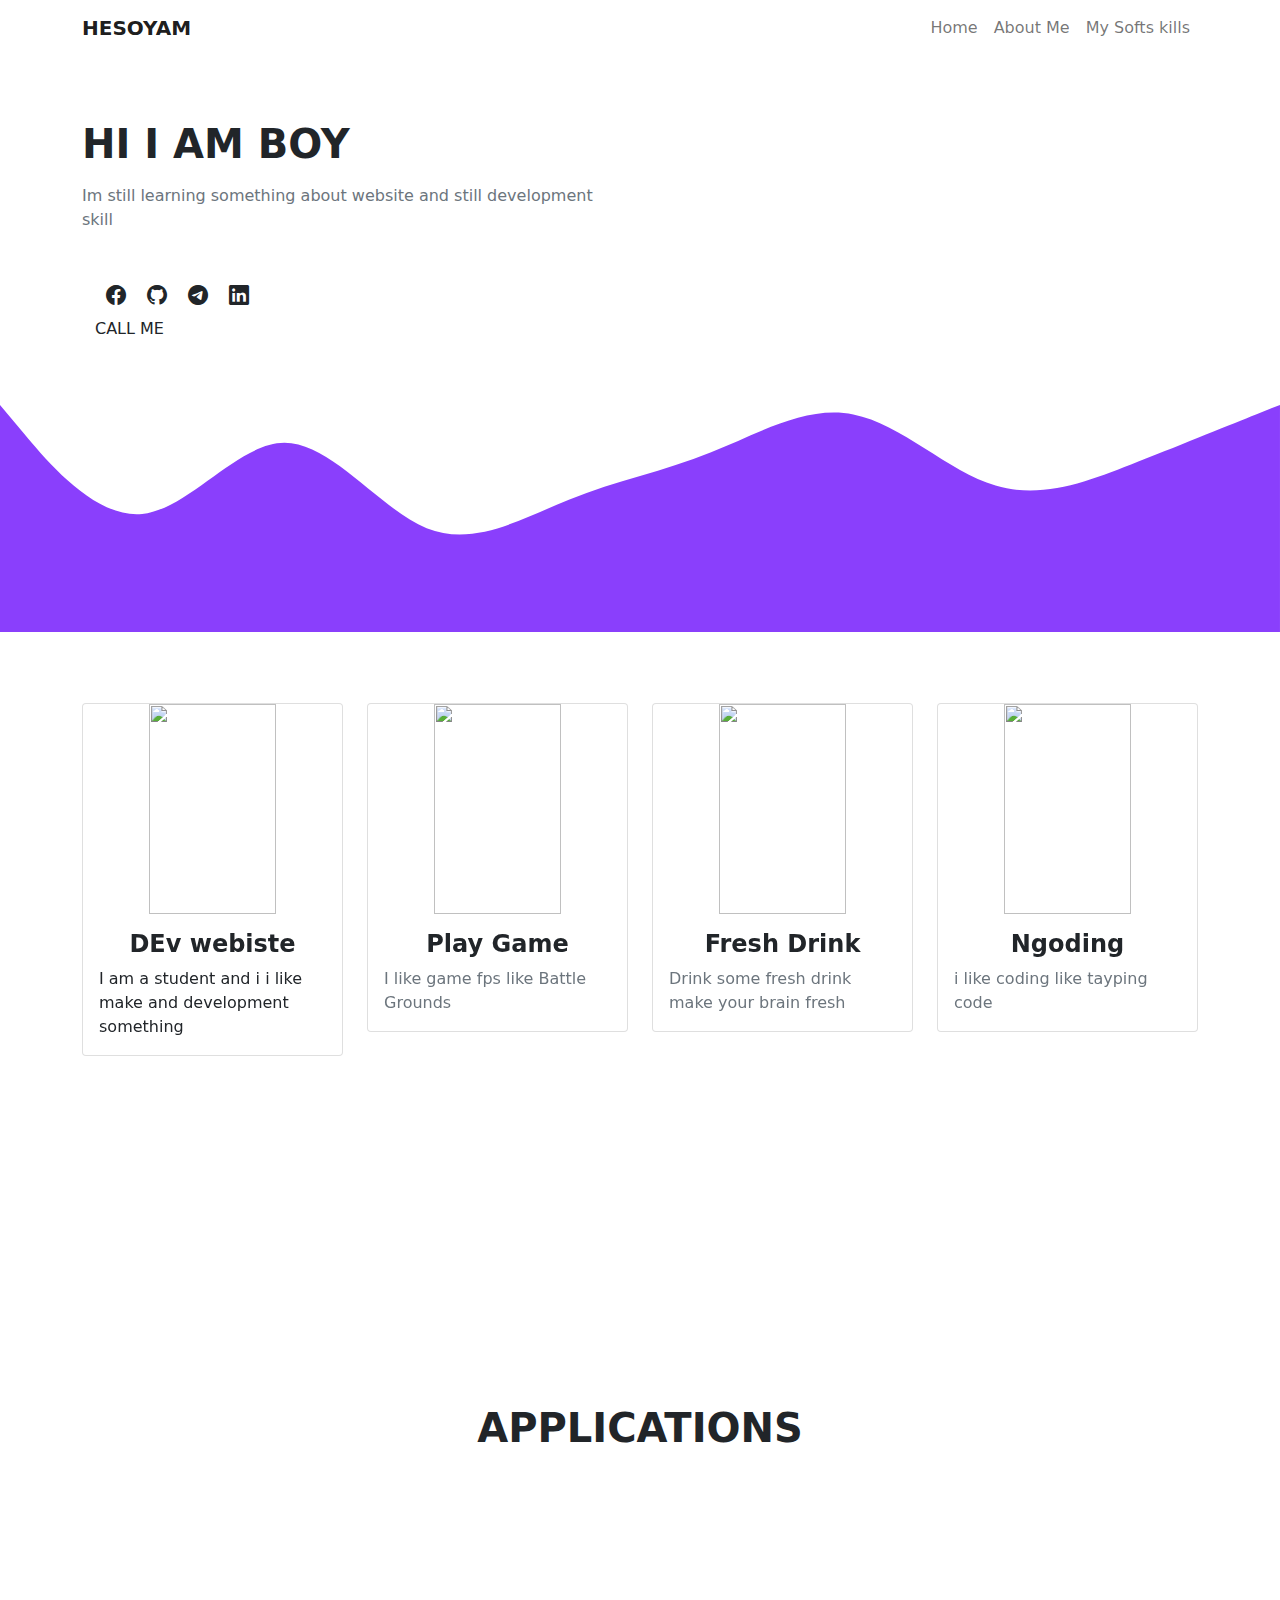
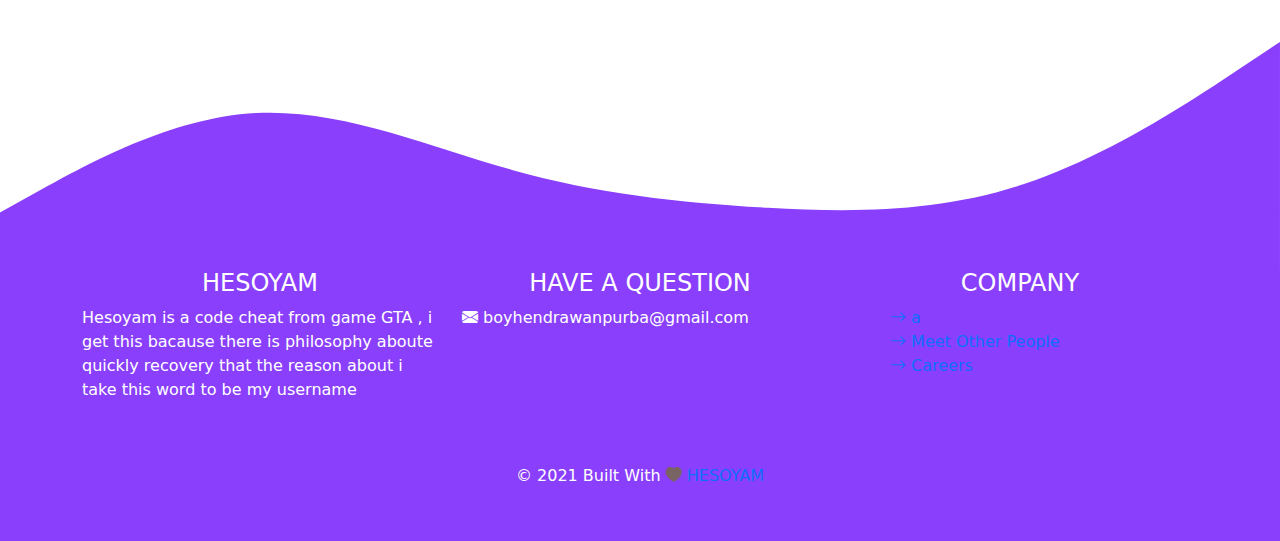
==== index.html @ 8d407f50 "New protofolio" ====
<!DOCTYPE html>
<html lang="en">
  <head>
    <meta charset="UTF-8" />
    <meta name="viewport" content="width=device-width, initial-scale=1.0" />
    <meta http-equiv="X-UA-Compatible" content="ie=edge" />
    <title>Portofolio</title>
    <link rel="stylesheet" href="assets/css/bootstrap.css" />
    <link rel="preconnect" href="https://fonts.gstatic.com" />
    <link rel="preconnect" href="https://fonts.gstatic.com" />
    <link rel="preconnect" href="https://fonts.gstatic.com" />
    <link href="https://fonts.googleapis.com/css2?family=Montserrat:wght@500&display=swap" rel="stylesheet" />
    <link rel="stylesheet" href="https://cdn.jsdelivr.net/npm/bootstrap-icons@1.5.0/font/bootstrap-icons.css" />
    <link rel="stylesheet" href="https://unpkg.com/aos@next/dist/aos.css" />
    <link rel="stylesheet" href="assets/css/mine.css">

    
  </head>
  <body>
    <!-- Navbar  -->
    <nav class="navbar navbar-expand-lg navbar-light" id="navbar">
      <div class="container ">
        <a href="#" class="navbar-brand fw-bold bg-mine">HESOYAM</a>
        <button class="navbar-toggler" type="button" data-bs-toggle="collapse" data-bs-target="#navbarNav" aria-controls="navbarNav" aria-expanded="false" aria-label="Toggle Navbar">
          <span class="navbar-toggler-icon"></span>
        </button>
        <div class="collapse navbar-collapse" id="navbarNav">
          <ul class="navbar-nav ms-auto">
            <li class="nav-item">
              <a href="#top" aria-current="page" class="nav-link">Home</a>
            </li>
            <li class="nav-item">
              <a href="#practice" aria-current="page" class="nav-link">About Me</a>
            </li>
            <li class="nav-item">
              <a href="#softSkill" aria-current="page" class="nav-link">My Softs kills</a>
            </li>
          </ul>
        </div>
      </div>
    </nav>
    <!-- end Navbar -->

    <!-- JumboTron -->
    <section class="jumbotron" id="top">
      <div class="container">
        <div class="row mt-3 flex-sm-row-reverse ">
            <div class="col-md-6 text-center kedua" data-aos="flip-right" data-aos-duration="1200">
                <img style="z-index: 2;" src="assets/image/foto.png" width="60%" alt="" class="mb-5 img-fluid" />
              </div>
          <div class="col-md-6">
            <div class="words">
              <b><h1 class="bg-mine text-uppercase words-h mt-5 mb-3  fw-bold">Hi I am Boy</h1></b>
              <p class="c-white words-p text-secondary">
               Im still learning something about website and still development skill
              </p>
             <div class=" mx-4 mt-5">
                <i class="bi bi-facebook fs-5 bg-mine bi-sosmed"></i>
                <i class="bi bi-github fs-5 bg-mine mx-3 bi-sosmed"></i>
                <i class="bi bi-telegram fs-5 bg-mine me-3  bi-sosmed"></i>
                <i class="bi bi-linkedin fs-5 bg-mine bi-sosmed"></i>
                
             </div>
            </div>
            <button class="btn btn-custom-tes">CALL ME</button>
          </div>  
        </div>
      </div>
    </section>

    <svg xmlns="http://www.w3.org/2000/svg" viewBox="0 0 1440 320">
      <path
        fill="#8a3ffc"
        fill-opacity="1"
        d="M0,64L26.7,96C53.3,128,107,192,160,186.7C213.3,181,267,107,320,106.7C373.3,107,427,181,480,202.7C533.3,224,587,192,640,170.7C693.3,149,747,139,800,117.3C853.3,96,907,64,960,74.7C1013.3,85,1067,139,1120,154.7C1173.3,171,1227,149,1280,128C1333.3,107,1387,85,1413,74.7L1440,64L1440,320L1413.3,320C1386.7,320,1333,320,1280,320C1226.7,320,1173,320,1120,320C1066.7,320,1013,320,960,320C906.7,320,853,320,800,320C746.7,320,693,320,640,320C586.7,320,533,320,480,320C426.7,320,373,320,320,320C266.7,320,213,320,160,320C106.7,320,53,320,27,320L0,320Z"
      ></path>
    </svg>
    <!-- End jumboTron -->
    <!-- practice -->
    <section id="practice">
      <div class="container mb-5">
        <div class="row">
          <div class="col-md-12">
            <h2 class="text-center my-2 text-uppercase fw-bold" style="color: white;">Flow My life</h2>
          </div>
          <div class="col-lg-3 col-sm-6 col-md-6">
              <div class="card my-3  rounded-all">
                <div class="card-img-top text-center"><img src="assets/image/build.svg" width="70%" height="210px" alt="" /></div>
                <div class="card-body">
                  <h4 class="card-title text-center fw-bold">DEv webiste</h4>
                  <p class="card-text">
                    I am a student and i i like make and development something
                  </p>
                </div>
              </div>
            </div>
          <div class="col-lg-3 col-sm-6 col-md-6">
            <div class="card my-3  rounded-all">
              <div class="card-img-top text-center"><img src="assets/image/Games.svg" width="70%" height="210px" alt="" /></div>
              <div class="card-body">
                <h4 class="card-title text-center fw-bold">Play Game</h4>
                <p class="card-text text-secondary">
                 I like game fps like Battle Grounds 
                </p>
              </div>
            </div>
          </div>
          <div class="col-lg-3 col-sm-6 col-md-6 ">
            <div class="card my-3 rounded-all">
                <div class="card-img-top text-center"><img src="assets/image/drink.svg" width="70%" height="210px" alt="" /></div>
              <div class="card-body">
                <h4 class="card-title text-center fw-bold">Fresh Drink</h4>
                <p class="card-text  text-secondary">
                 Drink some fresh drink make your brain fresh 
                </p>
              </div>
            </div>
          </div>
          <div class="col-lg-3 col-sm-6 col-md-6">
            <div class="card my-3 rounded-all">
              <div class="card-img-top text-center"><img src="assets/image/coding1.svg" width="70%" height="210px" alt="" /></div>
              <div class="card-body">
                <h4 class="card-title text-center fw-bold">Ngoding</h4>
                <p class="card-text text-secondary">
                 i like coding  like tayping code
                </p>
              </div>
            </div>
          </div>
        </div>
      </div>
      <svg xmlns="http://www.w3.org/2000/svg" viewBox="0 0 1440 320">
        <path
          fill="#ffffff"
          fill-opacity="1"
          d="M0,32L60,32C120,32,240,32,360,53.3C480,75,600,117,720,154.7C840,192,960,224,1080,213.3C1200,203,1320,149,1380,122.7L1440,96L1440,320L1380,320C1320,320,1200,320,1080,320C960,320,840,320,720,320C600,320,480,320,360,320C240,320,120,320,60,320L0,320Z"
        ></path>
      </svg>
    </section>

    <!-- end practice -->
    <!-- My SOFT SKILL -->
    <section id="softSkill">
      <div class="container">
        <div class="row">
            <div class="col-md-12 mb-5">
                <h1 class="text-center bg-mine fw-bold text-uppercase"><span>Applications</span></h1>
              </div>
        </div>
        <div class="row flex-sm-row-reverse mb-5" data-aos="fade-right" data-aos-d>
          <div class="col-md-7 d-flex justify-content-center">
            <div class="img-project1"></div>
          </div>
          <div class="col-md-5">
            <span class="subHeading">Application</span>
            <h2 class="mt-2 fw-normal">Attandance</h2>
            <p class="text-secondary text-justify">
              This Web app make laravel version 8 in which a framwork php,jquery and for desain i am using bootstrap   
            </p>
            <div class="d-flex row">
              <div class="d-flex col-md-12  text-align-items-center me-md-auto mb-4">
                  <div class="img"></div>
                <div class="position ps-3  text-l">
                  <h4 class="mb-0">Boy Hendrawan Purba</h4>
                  <span class="text-secondary">Git Hub  : Boy Hendrawan</span>
                </div>
              </div>
              <div class="col-md-12  mb-5"><a href="" class="custom-btn">View GitHub</a></div>
            </div>
          </div>
        </div>
        <div class="row flex-sm-row my-5" style="margin-top:7rem !important" data-aos="fade-left" data-aos-d>
          <div class="col-md-7 d-flex justify-content-center">
           <div class="img-project2"></div>
          </div>
          <div class="col-md-5">
            <span class="subHeading">Application</span>
            <h2 class="mt-2 fw-normal">Auction</h2>
            <p class="text-secondary text-justify">
              This Web App make from pure php and jquery to build backend
            </p>
            <div class="d-flex row">
              <div class="d-flex col-md-12  text-align-items-center me-md-auto mb-4">
                  <div class="img"></div>
                <div class="position ps-3  text-l">
                  <h4 class="mb-0">Boy Hendrawan Purba</h4>
                  <span class="text-secondary">Git Hub  : Boy Hendrawan</span>
                </div>
              </div>
              <div class="col-md-12 mb-5"><a href="" class="custom-btn">View GitHub</a></div>
            </div>
          </div>
        </div>
        <div class="row flex-sm-row-reverse my-5 " style="margin-top:7rem !important" data-aos="fade-right" data-aos-d>
            <div class="col-md-7 d-flex justify-content-center">
             <div class="img-project3"></div>
            </div>
            <div class="col-md-5">
              <span class="subHeading">Application</span>
              <h2 class="mt-2 fw-normal">Bank Online</h2>
              <p class="text-secondary text-justify">The application is a project from my heigh school they demand my team to make an application like a other applcation bank but basic from website .
                My Team make use language programs : <b>Php,Css(Bootstrap 4),Javascript,Ajax</b>  this application still pure php language. we are not use framewrok php because we are not understand use the framework.
                this web application have some fiture like : <b>Storage Money,Pull Money,Print Letter about required bank, etc.</b> 
              </p>
              <div class="d-flex row">
                <div class="d-flex col-md-12  text-align-items-center me-md-auto mb-4">
                    <div class="img"></div>
                  <div class="position ps-3  text-l">
                    <h4 class="mb-0">Boy Hendrawan Purba</h4>
                    <span class="text-secondary">Git Hub  : Boy Hendrawan</span>
                  </div>
                </div>
                <div class="col-md-12  mb-5"><a href="" class="custom-btn">View GitHub</a></div>
              </div>
            </div>
          </div>
          <div class="row flex-sm-row" data-aos="fade-left" data-aos-d>
            <div class="col-md-7 d-flex justify-content-center">
              <div class="img-project4"></div>
            </div>
            <div class="col-md-5">
              <span class="subHeading">Application</span>
              <h2 class="mt-2 fw-normal">Quiz</h2>
              <p class="text-secondary text-justify">
                This web app Quiz for student this build form pure php 
              </p>
              <div class="d-flex row">
                <div class="d-flex col-md-12  text-align-items-center me-md-auto mb-4">
                    <div class="img"></div>
                  <div class="position ps-3  text-l">
                    <h4 class="mb-0">Boy Hendrawan Purba</h4>
                    <span class="text-secondary">Git Hub  : Boy Hendrawan</span>
                  </div>
                </div>
                <div class="col-md-12  mb-5"><a href="" class="custom-btn">View GitHub</a></div>
              </div>
            </div>
          </div>
    </section>
    <svg style="border: none; z-index:-99;position:relative;" class="mt-5" xmlns="http://www.w3.org/2000/svg" viewBox="0 0 1440 320"><path fill="#8a3ffc" fill-opacity="1" d="M0,256L48,229.3C96,203,192,149,288,144C384,139,480,181,576,208C672,235,768,245,864,250.7C960,256,1056,256,1152,224C1248,192,1344,128,1392,96L1440,64L1440,320L1392,320C1344,320,1248,320,1152,320C1056,320,960,320,864,320C768,320,672,320,576,320C480,320,384,320,288,320C192,320,96,320,48,320L0,320Z"></path></svg>
    <footer style="background-color: #8a3ffc;color: white; z-index: 99; position: relative;border: none;">
        <div class="container">
          <div class="row justify-content-center ">
            <div class="col-md-4">
              <h4 class="fw-700 text-uppercase text-center ">Hesoyam</h4>
              <p class="text-justify">  Hesoyam is a code cheat from game GTA , i get this bacause there is philosophy aboute quickly recovery that the reason about i take this word to be my username  
              </p>
            </div>
            <div class="col-md-4">
              <h4 class="text-uppercase text-center mb-2">Have A Question</h4>
               <p><i class="bi bi-envelope-fill "></i> boyhendrawanpurba@gmail.com </p>
            </div>
            <div class="col-md-4 ">
              <h4 class="text-center text-uppercase">Company</h4>
              <ul class="list-unstyled ms-5">
                <li><a class="text-decoration-none" href="">
                    <i class="bi bi-arrow-right"></i>
                  a</a></li>
                <li><a class="text-decoration-none" href="">
                    <i class="bi bi-arrow-right"></i>
                    Meet Other People</a></li>
                <li><a class="text-decoration-none" href="">
                    <i class="bi bi-arrow-right"></i>
                    Careers</a></li>
              </ul>
            </div>
             

              <div class="col-md-12 my-5 d-flex justify-content-center">
                <h6><span>&copy </span>2021 Built With <i class="bi bi-heart-fill " style="color: rgb(121, 99, 99);"></i> <a href="" class="text-decoration-none">HESOYAM</a></h6>
              </div>
          </div>
        </div>
    </footer>
    <!-- End Soft Skill -->
    <script src="https://unpkg.com/aos@next/dist/aos.js" ></script>
    <script src="assets/js/bootstrap.bundle.js"></script>
    <script src="assets/js/bootstrap.js"></script>
    <script>
     
      document.addEventListener("DOMContentLoaded",function(){
        window.addEventListener('scroll',function(){
          const navbar=document.getElementById('navbar');

          if(window.scrollY >60)
          {
            navbar.classList.add('fixed-top');
            navbar.classList.add('bg-white');
            navbar.classList.add('shadow');
            navbar.classList.add('animate');
          }
          else{
            navbar.classList.remove('fixed-top');
            navbar.classList.remove('animate');
            navbar.classList.remove("shadow");
            navbar.classList.add('bg-white');

          }
        }); 
      });

      const cards=document.querySelectorAll('.card');
      cards.forEach(function(card,i){
        card.dataset.aos="fade-right";
        card.dataset.aosDuration=400;
        card.dataset.aosDelay=i*500;
      });
      const sosmed= document.querySelectorAll('.bi-sosmed');
      sosmed.forEach(function(e,i){

        e.dataset.aos="fade-right";
        e.dataset.aosDuration=400;
        e.dataset.aosDelay=i*300;
      });
      AOS.init({
        once:true,
      });
    </script>
  </body>
</html>
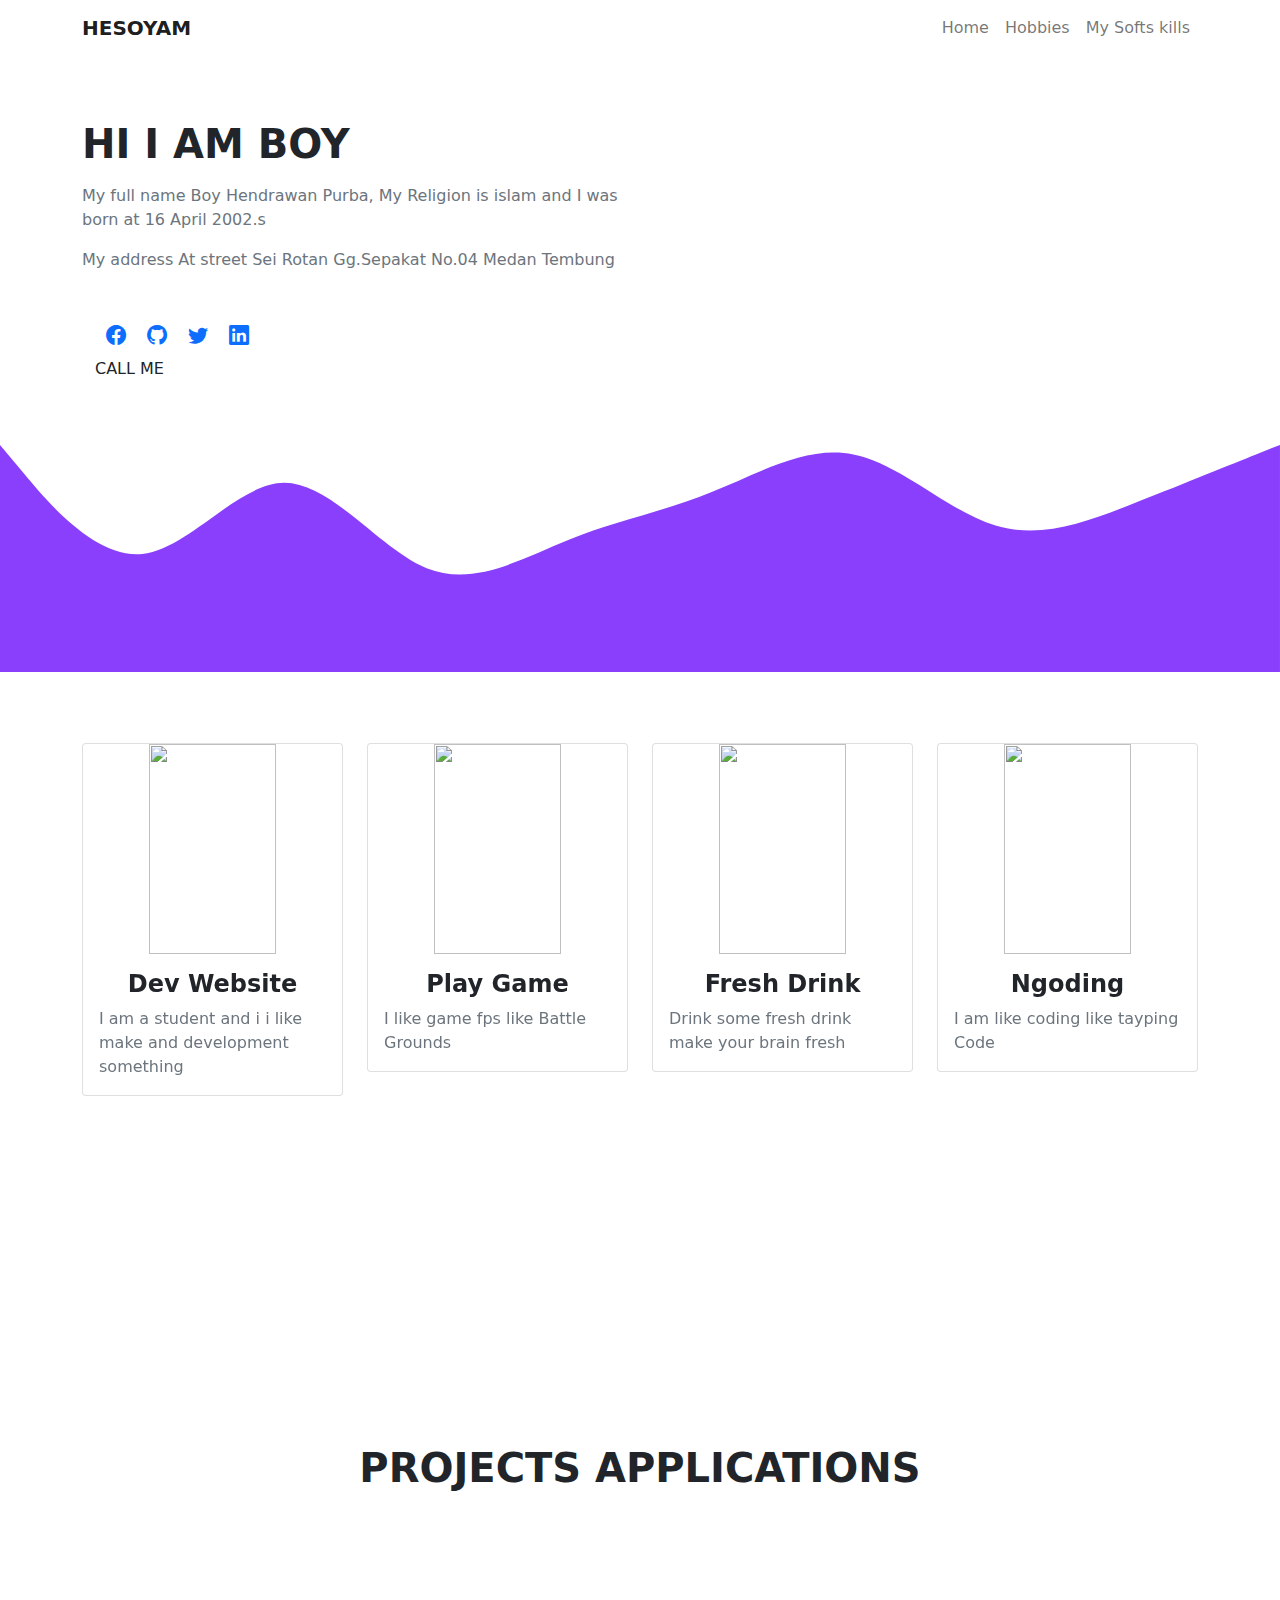
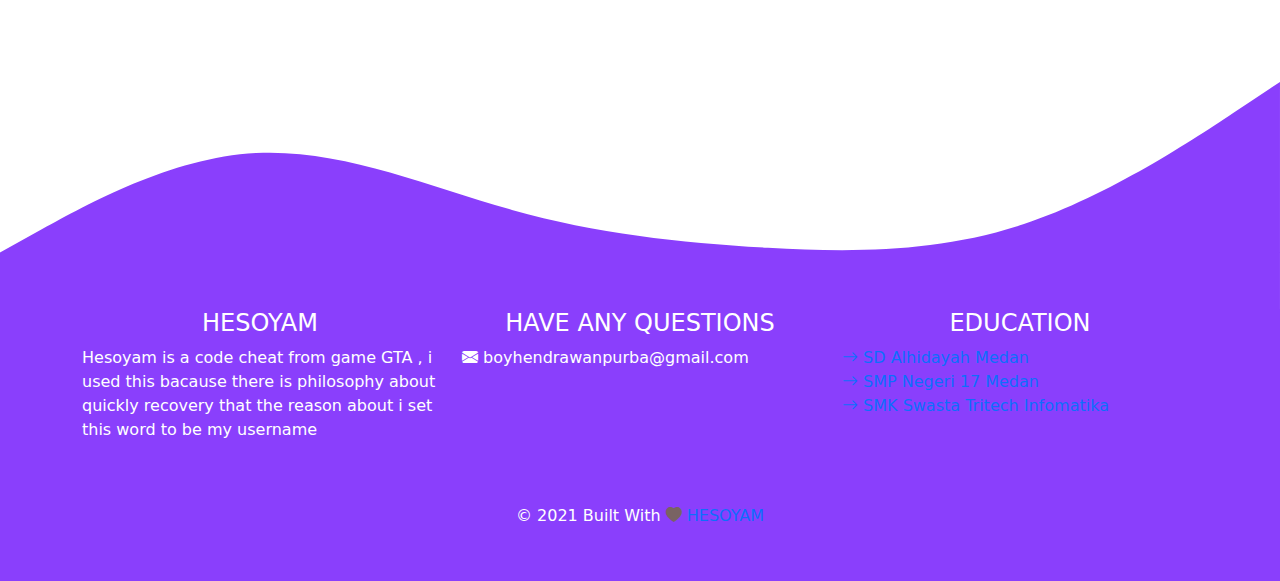
==== commit eaca9437: "testing" ====
--- a/index.html
+++ b/index.html
@@ -1,320 +1,389 @@
 <!DOCTYPE html>
 <html lang="en">
-  <head>
-    <meta charset="UTF-8" />
-    <meta name="viewport" content="width=device-width, initial-scale=1.0" />
-    <meta http-equiv="X-UA-Compatible" content="ie=edge" />
-    <title>Portofolio</title>
-    <link rel="stylesheet" href="assets/css/bootstrap.css" />
-    <link rel="preconnect" href="https://fonts.gstatic.com" />
-    <link rel="preconnect" href="https://fonts.gstatic.com" />
-    <link rel="preconnect" href="https://fonts.gstatic.com" />
-    <link href="https://fonts.googleapis.com/css2?family=Montserrat:wght@500&display=swap" rel="stylesheet" />
-    <link rel="stylesheet" href="https://cdn.jsdelivr.net/npm/bootstrap-icons@1.5.0/font/bootstrap-icons.css" />
-    <link rel="stylesheet" href="https://unpkg.com/aos@next/dist/aos.css" />
-    <link rel="stylesheet" href="assets/css/mine.css">
-
-    
-  </head>
-  <body>
-    <!-- Navbar  -->
-    <nav class="navbar navbar-expand-lg navbar-light" id="navbar">
-      <div class="container ">
-        <a href="#" class="navbar-brand fw-bold bg-mine">HESOYAM</a>
-        <button class="navbar-toggler" type="button" data-bs-toggle="collapse" data-bs-target="#navbarNav" aria-controls="navbarNav" aria-expanded="false" aria-label="Toggle Navbar">
-          <span class="navbar-toggler-icon"></span>
-        </button>
-        <div class="collapse navbar-collapse" id="navbarNav">
-          <ul class="navbar-nav ms-auto">
-            <li class="nav-item">
-              <a href="#top" aria-current="page" class="nav-link">Home</a>
-            </li>
-            <li class="nav-item">
-              <a href="#practice" aria-current="page" class="nav-link">About Me</a>
-            </li>
-            <li class="nav-item">
-              <a href="#softSkill" aria-current="page" class="nav-link">My Softs kills</a>
-            </li>
+
+<head>
+  <meta charset="UTF-8" />
+  <meta name="viewport" content="width=device-width, initial-scale=1.0" />
+  <meta http-equiv="X-UA-Compatible" content="ie=edge" />
+  <title>Portofolio</title>
+  <link rel="stylesheet" href="assets/css/bootstrap.css" />
+  <link rel="preconnect" href="https://fonts.gstatic.com" />
+  <link rel="preconnect" href="https://fonts.gstatic.com" />
+  <link rel="preconnect" href="https://fonts.gstatic.com" />
+  <link href="https://fonts.googleapis.com/css2?family=Montserrat:wght@500&display=swap" rel="stylesheet" />
+  <link rel="stylesheet" href="https://cdn.jsdelivr.net/npm/bootstrap-icons@1.5.0/font/bootstrap-icons.css" />
+  <link rel="stylesheet" href="https://unpkg.com/aos@next/dist/aos.css" />
+  <link rel="stylesheet" href="assets/css/mine.css">
+
+
+</head>
+
+<body>
+  <!-- Navbar  -->
+  <nav class="navbar navbar-expand-lg navbar-light" id="navbar">
+    <div class="container ">
+      <a href="#" class="navbar-brand fw-bold bg-mine">HESOYAM</a>
+      <button class="navbar-toggler" type="button" data-bs-toggle="collapse" data-bs-target="#navbarNav"
+        aria-controls="navbarNav" aria-expanded="false" aria-label="Toggle navigation">
+        <span class="navbar-toggler-icon"></span>
+      </button>
+      <div class="collapse navbar-collapse" id="navbarNav">
+        <ul class="navbar-nav ms-auto">
+          <li class="nav-item">
+            <a href="#top" id="navHome" aria-current="page" class="nav-link">Home</a>
+          </li>
+          <li class="nav-item">
+            <a href="#practice" id="navHobbies" aria-current="page" class="nav-link">Hobbies</a>
+          </li>
+          <li class="nav-item">
+            <a href="#softSkill" id="navproject" aria-current="page" class="nav-link">My Softs kills</a>
+          </li>
+        </ul>
+      </div>
+    </div>
+  </nav>
+  <!-- end Navbar -->
+
+  <!-- JumboTron -->
+  <section class="jumbotron" id="top">
+    <div class="container">
+      <div class="row mt-3 flex-sm-row-reverse ">
+        <div class="col-md-6 text-center kedua" data-aos="flip-right" data-aos-duration="1200">
+          <img style="z-index: 2;" src="assets/image/foto.png" width="60%" alt="" class="mb-5 img-fluid" />
+        </div>
+        <div class="col-md-6">
+          <div class="words">
+            <b>
+              <h1 class="bg-mine text-uppercase words-h mt-5 mb-3  fw-bold">Hi I am Boy </h1>
+            </b>
+            <p class="c-white words-p text-secondary">
+              My full name Boy Hendrawan Purba, My Religion is islam and I was born at 16 April 2002.s
+            </p>
+            <p class="c-white words-p text-secondary">
+              My address At street Sei Rotan Gg.Sepakat No.04 Medan Tembung
+            </p>
+            <div class=" mx-4 mt-5">
+
+              <a href="https://web.facebook.com/boy.hendrawan.1213" target="blank"><i
+                  class="bi bi-facebook fs-5 bg-mine bi-sosmed"></i></a>
+              <a href="https://github.com/boyhendrawan" target="blank"><i
+                  class="bi bi-github fs-5 bg-mine mx-3 bi-sosmed"></i></a>
+              <a href="https://twitter.com/boyhendrawanpu2" target="blank"><i
+                  class="bi bi-twitter fs-5 bg-mine me-3  bi-sosmed"></i></a>
+              <a href="https://www.linkedin.com/in/boy-hendrawan-948705157" target="blank"><i
+                  class="bi bi-linkedin fs-5 bg-mine bi-sosmed"></i></a>
+
+            </div>
+          </div>
+          <a href="https://github.com/boyhendrawan" target="blank" class="btn btn-custom-tes">CALL ME</a>
+        </div>
+      </div>
+    </div>
+  </section>
+
+  <svg xmlns="http://www.w3.org/2000/svg" viewBox="0 0 1440 320">
+    <path fill="#8a3ffc" fill-opacity="1"
+      d="M0,64L26.7,96C53.3,128,107,192,160,186.7C213.3,181,267,107,320,106.7C373.3,107,427,181,480,202.7C533.3,224,587,192,640,170.7C693.3,149,747,139,800,117.3C853.3,96,907,64,960,74.7C1013.3,85,1067,139,1120,154.7C1173.3,171,1227,149,1280,128C1333.3,107,1387,85,1413,74.7L1440,64L1440,320L1413.3,320C1386.7,320,1333,320,1280,320C1226.7,320,1173,320,1120,320C1066.7,320,1013,320,960,320C906.7,320,853,320,800,320C746.7,320,693,320,640,320C586.7,320,533,320,480,320C426.7,320,373,320,320,320C266.7,320,213,320,160,320C106.7,320,53,320,27,320L0,320Z">
+    </path>
+  </svg>
+  <!-- End jumboTron -->
+  <!-- practice -->
+  <section id="practice">
+    <div class="container mb-5">
+      <div class="row">
+        <div class="col-md-12">
+          <h2 class="text-center my-2 text-uppercase fw-bold" style="color: white;">My Hobbies</h2>
+        </div>
+        <div class="col-lg-3 col-sm-6 col-md-6 cards-hobies">
+          <div class="card my-3  rounded-all">
+            <div class="card-img-top text-center"><img src="assets/image/build.svg" width="70%" height="210px" alt="" />
+            </div>
+            <div class="card-body">
+              <h4 class="card-title text-center fw-bold">Dev Website</h4>
+              <p class="card-text text-secondary">
+                I am a student and i i like make and development something
+              </p>
+            </div>
+          </div>
+        </div>
+        <div class="col-lg-3 col-sm-6 col-md-6 cards-hobies">
+          <div class="card my-3  rounded-all">
+            <div class="card-img-top text-center"><img src="assets/image/Games.svg" width="70%" height="210px" alt="" />
+            </div>
+            <div class="card-body">
+              <h4 class="card-title text-center fw-bold">Play Game</h4>
+              <p class="card-text text-secondary">
+                I like game fps like Battle Grounds
+              </p>
+            </div>
+          </div>
+        </div>
+        <div class="col-lg-3 col-sm-6 col-md-6 cards-hobies ">
+          <div class="card my-3 rounded-all">
+            <div class="card-img-top text-center"><img src="assets/image/drink.svg" width="70%" height="210px" alt="" />
+            </div>
+            <div class="card-body">
+              <h4 class="card-title text-center fw-bold">Fresh Drink</h4>
+              <p class="card-text  text-secondary">
+                Drink some fresh drink make your brain fresh
+              </p>
+            </div>
+          </div>
+        </div>
+        <div class="col-lg-3 col-sm-6 col-md-6 cards-hobies">
+          <div class="card my-3 rounded-all">
+            <div class="card-img-top text-center"><img src="assets/image/coding1.svg" width="70%" height="210px"
+                alt="" /></div>
+            <div class="card-body">
+              <h4 class="card-title text-center fw-bold">Ngoding</h4>
+              <p class="card-text text-secondary">
+                I am like coding like tayping Code
+              </p>
+            </div>
+          </div>
+        </div>
+      </div>
+    </div>
+    <svg xmlns="http://www.w3.org/2000/svg" viewBox="0 0 1440 320">
+      <path fill="#ffffff" fill-opacity="1"
+        d="M0,32L60,32C120,32,240,32,360,53.3C480,75,600,117,720,154.7C840,192,960,224,1080,213.3C1200,203,1320,149,1380,122.7L1440,96L1440,320L1380,320C1320,320,1200,320,1080,320C960,320,840,320,720,320C600,320,480,320,360,320C240,320,120,320,60,320L0,320Z">
+      </path>
+    </svg>
+  </section>
+
+  <!-- end practice -->
+  <!-- My SOFT SKILL -->
+  <section id="softSkill">
+    <div class="container">
+      <div class="row">
+        <div class="col-md-12 mb-5">
+          <h1 class="text-center bg-mine fw-bold text-uppercase"><span>projects Applications</span></h1>
+        </div>
+      </div>
+      <div class="row flex-sm-row-reverse mb-5" data-aos="fade-right" data-aos-d>
+        <div class="col-md-7 d-flex justify-content-center">
+          <div class="img-project1"></div>
+        </div>
+        <div class="col-md-5">
+          <span class="subHeading">Application</span>
+          <h2 class="mt-2 fw-normal">Attandance</h2>
+          <p class="text-secondary text-justify">
+            This Web app make laravel version 8 in which a framwork php,jquery and for desain i am using bootstrap
+          </p>
+          <div class="d-flex row">
+            <div class="d-flex col-md-12  text-align-items-center me-md-auto mb-4">
+              <div class="img"></div>
+              <div class="position ps-3  text-l">
+                <h4 class="mb-0">Boy Hendrawan Purba</h4>
+                <span class="text-secondary">Git Hub : Boy Hendrawan</span>
+              </div>
+            </div>
+            <div class="col-md-12  mb-5"><a href="https://github.com/boyhendrawan" target="blank"
+                class="custom-btn">View GitHub</a></div>
+          </div>
+        </div>
+      </div>
+      <div class="row flex-sm-row my-5" style="margin-top:7rem !important" data-aos="fade-left" data-aos-d>
+        <div class="col-md-7 d-flex justify-content-center">
+          <div class="img-project2"></div>
+        </div>
+        <div class="col-md-5">
+          <span class="subHeading">Application</span>
+          <h2 class="mt-2 fw-normal">Auction</h2>
+          <p class="text-secondary text-justify">
+            This Web App make from pure php and jquery to build backend
+          </p>
+          <div class="d-flex row">
+            <div class="d-flex col-md-12  text-align-items-center me-md-auto mb-4">
+              <div class="img"></div>
+              <div class="position ps-3  text-l">
+                <h4 class="mb-0">Boy Hendrawan Purba</h4>
+                <span class="text-secondary">Git Hub : Boy Hendrawan</span>
+              </div>
+            </div>
+            <div class="col-md-12 mb-5"><a href="https://github.com/boyhendrawan" target="blank" class="custom-btn">View
+                GitHub</a></div>
+          </div>
+        </div>
+      </div>
+      <div class="row flex-sm-row-reverse my-5 " style="margin-top:7rem !important" data-aos="fade-right" data-aos-d>
+        <div class="col-md-7 d-flex justify-content-center">
+          <div class="img-project3"></div>
+        </div>
+        <div class="col-md-5">
+          <span class="subHeading">Application</span>
+          <h2 class="mt-2 fw-normal">Bank Online</h2>
+          <p class="text-secondary text-justify">The application is a project from my heigh school they demand my
+            team
+            to make an application like a other applcation bank but basic from website .
+            My Team make use language programs : <b>Php,Css(Bootstrap 4),Javascript,Ajax</b> this application still pure
+            php language. we are not use framewrok php because we are not understand use the framework.
+            this web application have some fiture like : <b>Storage Money,Pull Money,Print Letter about required bank,
+              etc.</b>
+          </p>
+          <div class="d-flex row">
+            <div class="d-flex col-md-12  text-align-items-center me-md-auto mb-4">
+              <div class="img"></div>
+              <div class="position ps-3  text-l">
+                <h4 class="mb-0">Boy Hendrawan Purba</h4>
+                <span class="text-secondary">Git Hub : Boy Hendrawan</span>
+              </div>
+            </div>
+            <div class="col-md-12  mb-5"><a href="https://github.com/boyhendrawan" target="blank"
+                class="custom-btn">View GitHub</a></div>
+          </div>
+        </div>
+      </div>
+      <div class="row flex-sm-row" data-aos="fade-left" data-aos-d>
+        <div class="col-md-7 d-flex justify-content-center">
+          <div class="img-project4"></div>
+        </div>
+        <div class="col-md-5">
+          <span class="subHeading">Application</span>
+          <h2 class="mt-2 fw-normal">Quiz</h2>
+          <p class="text-secondary text-justify">
+            This web app Quiz for student this build form pure php
+          </p>
+          <div class="d-flex row">
+            <div class="d-flex col-md-12  text-align-items-center me-md-auto mb-4">
+              <div class="img"></div>
+              <div class="position ps-3  text-l">
+                <h4 class="mb-0">Boy Hendrawan Purba</h4>
+                <span class="text-secondary">Git Hub : Boy Hendrawan</span>
+              </div>
+            </div>
+            <div class="col-md-12  mb-5"><a href="" class="custom-btn">View GitHub</a></div>
+          </div>
+        </div>
+      </div>
+  </section>
+  <svg style="border: none; z-index:-99;position:relative;" class="mt-5" xmlns="http://www.w3.org/2000/svg"
+    viewBox="0 0 1440 320">
+    <path fill="#8a3ffc" fill-opacity="1"
+      d="M0,256L48,229.3C96,203,192,149,288,144C384,139,480,181,576,208C672,235,768,245,864,250.7C960,256,1056,256,1152,224C1248,192,1344,128,1392,96L1440,64L1440,320L1392,320C1344,320,1248,320,1152,320C1056,320,960,320,864,320C768,320,672,320,576,320C480,320,384,320,288,320C192,320,96,320,48,320L0,320Z">
+    </path>
+  </svg>
+  <footer style="background-color: #8a3ffc;color: white; z-index: 99; position: relative;border: none;">
+    <div class="container">
+      <div class="row justify-content-center ">
+        <div class="col-md-4">
+          <h4 class="fw-700 text-uppercase text-center ">Hesoyam</h4>
+          <p class="text-justify"> Hesoyam is a code cheat from game GTA , i used this bacause there is philosophy about
+            quickly recovery that the reason about i set this word to be my username
+          </p>
+        </div>
+        <div class="col-md-4">
+          <h4 class="text-uppercase text-center mb-2">Have Any Questions</h4>
+          <p><i class="bi bi-envelope-fill "></i> boyhendrawanpurba@gmail.com </p>
+        </div>
+        <div class="col-md-4 ">
+          <h4 class="text-center text-uppercase">Education</h4>
+          <ul class="list-unstyled ms--md-5">
+            <li><a class="text-decoration-none" href="">
+                <i class="bi bi-arrow-right"></i>
+                SD Alhidayah Medan</a></li>
+            <li><a class="text-decoration-none" href="">
+                <i class="bi bi-arrow-right"></i>
+                SMP Negeri 17 Medan</a></li>
+            <li><a class="text-decoration-none" href="">
+                <i class="bi bi-arrow-right"></i>
+                SMK Swasta Tritech Infomatika</a></li>
           </ul>
         </div>
-      </div>
-    </nav>
-    <!-- end Navbar -->
-
-    <!-- JumboTron -->
-    <section class="jumbotron" id="top">
-      <div class="container">
-        <div class="row mt-3 flex-sm-row-reverse ">
-            <div class="col-md-6 text-center kedua" data-aos="flip-right" data-aos-duration="1200">
-                <img style="z-index: 2;" src="assets/image/foto.png" width="60%" alt="" class="mb-5 img-fluid" />
-              </div>
-          <div class="col-md-6">
-            <div class="words">
-              <b><h1 class="bg-mine text-uppercase words-h mt-5 mb-3  fw-bold">Hi I am Boy</h1></b>
-              <p class="c-white words-p text-secondary">
-               Im still learning something about website and still development skill
-              </p>
-             <div class=" mx-4 mt-5">
-                <i class="bi bi-facebook fs-5 bg-mine bi-sosmed"></i>
-                <i class="bi bi-github fs-5 bg-mine mx-3 bi-sosmed"></i>
-                <i class="bi bi-telegram fs-5 bg-mine me-3  bi-sosmed"></i>
-                <i class="bi bi-linkedin fs-5 bg-mine bi-sosmed"></i>
-                
-             </div>
-            </div>
-            <button class="btn btn-custom-tes">CALL ME</button>
-          </div>  
-        </div>
-      </div>
-    </section>
-
-    <svg xmlns="http://www.w3.org/2000/svg" viewBox="0 0 1440 320">
-      <path
-        fill="#8a3ffc"
-        fill-opacity="1"
-        d="M0,64L26.7,96C53.3,128,107,192,160,186.7C213.3,181,267,107,320,106.7C373.3,107,427,181,480,202.7C533.3,224,587,192,640,170.7C693.3,149,747,139,800,117.3C853.3,96,907,64,960,74.7C1013.3,85,1067,139,1120,154.7C1173.3,171,1227,149,1280,128C1333.3,107,1387,85,1413,74.7L1440,64L1440,320L1413.3,320C1386.7,320,1333,320,1280,320C1226.7,320,1173,320,1120,320C1066.7,320,1013,320,960,320C906.7,320,853,320,800,320C746.7,320,693,320,640,320C586.7,320,533,320,480,320C426.7,320,373,320,320,320C266.7,320,213,320,160,320C106.7,320,53,320,27,320L0,320Z"
-      ></path>
-    </svg>
-    <!-- End jumboTron -->
-    <!-- practice -->
-    <section id="practice">
-      <div class="container mb-5">
-        <div class="row">
-          <div class="col-md-12">
-            <h2 class="text-center my-2 text-uppercase fw-bold" style="color: white;">Flow My life</h2>
-          </div>
-          <div class="col-lg-3 col-sm-6 col-md-6">
-              <div class="card my-3  rounded-all">
-                <div class="card-img-top text-center"><img src="assets/image/build.svg" width="70%" height="210px" alt="" /></div>
-                <div class="card-body">
-                  <h4 class="card-title text-center fw-bold">DEv webiste</h4>
-                  <p class="card-text">
-                    I am a student and i i like make and development something
-                  </p>
-                </div>
-              </div>
-            </div>
-          <div class="col-lg-3 col-sm-6 col-md-6">
-            <div class="card my-3  rounded-all">
-              <div class="card-img-top text-center"><img src="assets/image/Games.svg" width="70%" height="210px" alt="" /></div>
-              <div class="card-body">
-                <h4 class="card-title text-center fw-bold">Play Game</h4>
-                <p class="card-text text-secondary">
-                 I like game fps like Battle Grounds 
-                </p>
-              </div>
-            </div>
-          </div>
-          <div class="col-lg-3 col-sm-6 col-md-6 ">
-            <div class="card my-3 rounded-all">
-                <div class="card-img-top text-center"><img src="assets/image/drink.svg" width="70%" height="210px" alt="" /></div>
-              <div class="card-body">
-                <h4 class="card-title text-center fw-bold">Fresh Drink</h4>
-                <p class="card-text  text-secondary">
-                 Drink some fresh drink make your brain fresh 
-                </p>
-              </div>
-            </div>
-          </div>
-          <div class="col-lg-3 col-sm-6 col-md-6">
-            <div class="card my-3 rounded-all">
-              <div class="card-img-top text-center"><img src="assets/image/coding1.svg" width="70%" height="210px" alt="" /></div>
-              <div class="card-body">
-                <h4 class="card-title text-center fw-bold">Ngoding</h4>
-                <p class="card-text text-secondary">
-                 i like coding  like tayping code
-                </p>
-              </div>
-            </div>
-          </div>
-        </div>
-      </div>
-      <svg xmlns="http://www.w3.org/2000/svg" viewBox="0 0 1440 320">
-        <path
-          fill="#ffffff"
-          fill-opacity="1"
-          d="M0,32L60,32C120,32,240,32,360,53.3C480,75,600,117,720,154.7C840,192,960,224,1080,213.3C1200,203,1320,149,1380,122.7L1440,96L1440,320L1380,320C1320,320,1200,320,1080,320C960,320,840,320,720,320C600,320,480,320,360,320C240,320,120,320,60,320L0,320Z"
-        ></path>
-      </svg>
-    </section>
-
-    <!-- end practice -->
-    <!-- My SOFT SKILL -->
-    <section id="softSkill">
-      <div class="container">
-        <div class="row">
-            <div class="col-md-12 mb-5">
-                <h1 class="text-center bg-mine fw-bold text-uppercase"><span>Applications</span></h1>
-              </div>
-        </div>
-        <div class="row flex-sm-row-reverse mb-5" data-aos="fade-right" data-aos-d>
-          <div class="col-md-7 d-flex justify-content-center">
-            <div class="img-project1"></div>
-          </div>
-          <div class="col-md-5">
-            <span class="subHeading">Application</span>
-            <h2 class="mt-2 fw-normal">Attandance</h2>
-            <p class="text-secondary text-justify">
-              This Web app make laravel version 8 in which a framwork php,jquery and for desain i am using bootstrap   
-            </p>
-            <div class="d-flex row">
-              <div class="d-flex col-md-12  text-align-items-center me-md-auto mb-4">
-                  <div class="img"></div>
-                <div class="position ps-3  text-l">
-                  <h4 class="mb-0">Boy Hendrawan Purba</h4>
-                  <span class="text-secondary">Git Hub  : Boy Hendrawan</span>
-                </div>
-              </div>
-              <div class="col-md-12  mb-5"><a href="" class="custom-btn">View GitHub</a></div>
-            </div>
-          </div>
-        </div>
-        <div class="row flex-sm-row my-5" style="margin-top:7rem !important" data-aos="fade-left" data-aos-d>
-          <div class="col-md-7 d-flex justify-content-center">
-           <div class="img-project2"></div>
-          </div>
-          <div class="col-md-5">
-            <span class="subHeading">Application</span>
-            <h2 class="mt-2 fw-normal">Auction</h2>
-            <p class="text-secondary text-justify">
-              This Web App make from pure php and jquery to build backend
-            </p>
-            <div class="d-flex row">
-              <div class="d-flex col-md-12  text-align-items-center me-md-auto mb-4">
-                  <div class="img"></div>
-                <div class="position ps-3  text-l">
-                  <h4 class="mb-0">Boy Hendrawan Purba</h4>
-                  <span class="text-secondary">Git Hub  : Boy Hendrawan</span>
-                </div>
-              </div>
-              <div class="col-md-12 mb-5"><a href="" class="custom-btn">View GitHub</a></div>
-            </div>
-          </div>
-        </div>
-        <div class="row flex-sm-row-reverse my-5 " style="margin-top:7rem !important" data-aos="fade-right" data-aos-d>
-            <div class="col-md-7 d-flex justify-content-center">
-             <div class="img-project3"></div>
-            </div>
-            <div class="col-md-5">
-              <span class="subHeading">Application</span>
-              <h2 class="mt-2 fw-normal">Bank Online</h2>
-              <p class="text-secondary text-justify">The application is a project from my heigh school they demand my team to make an application like a other applcation bank but basic from website .
-                My Team make use language programs : <b>Php,Css(Bootstrap 4),Javascript,Ajax</b>  this application still pure php language. we are not use framewrok php because we are not understand use the framework.
-                this web application have some fiture like : <b>Storage Money,Pull Money,Print Letter about required bank, etc.</b> 
-              </p>
-              <div class="d-flex row">
-                <div class="d-flex col-md-12  text-align-items-center me-md-auto mb-4">
-                    <div class="img"></div>
-                  <div class="position ps-3  text-l">
-                    <h4 class="mb-0">Boy Hendrawan Purba</h4>
-                    <span class="text-secondary">Git Hub  : Boy Hendrawan</span>
-                  </div>
-                </div>
-                <div class="col-md-12  mb-5"><a href="" class="custom-btn">View GitHub</a></div>
-              </div>
-            </div>
-          </div>
-          <div class="row flex-sm-row" data-aos="fade-left" data-aos-d>
-            <div class="col-md-7 d-flex justify-content-center">
-              <div class="img-project4"></div>
-            </div>
-            <div class="col-md-5">
-              <span class="subHeading">Application</span>
-              <h2 class="mt-2 fw-normal">Quiz</h2>
-              <p class="text-secondary text-justify">
-                This web app Quiz for student this build form pure php 
-              </p>
-              <div class="d-flex row">
-                <div class="d-flex col-md-12  text-align-items-center me-md-auto mb-4">
-                    <div class="img"></div>
-                  <div class="position ps-3  text-l">
-                    <h4 class="mb-0">Boy Hendrawan Purba</h4>
-                    <span class="text-secondary">Git Hub  : Boy Hendrawan</span>
-                  </div>
-                </div>
-                <div class="col-md-12  mb-5"><a href="" class="custom-btn">View GitHub</a></div>
-              </div>
-            </div>
-          </div>
-    </section>
-    <svg style="border: none; z-index:-99;position:relative;" class="mt-5" xmlns="http://www.w3.org/2000/svg" viewBox="0 0 1440 320"><path fill="#8a3ffc" fill-opacity="1" d="M0,256L48,229.3C96,203,192,149,288,144C384,139,480,181,576,208C672,235,768,245,864,250.7C960,256,1056,256,1152,224C1248,192,1344,128,1392,96L1440,64L1440,320L1392,320C1344,320,1248,320,1152,320C1056,320,960,320,864,320C768,320,672,320,576,320C480,320,384,320,288,320C192,320,96,320,48,320L0,320Z"></path></svg>
-    <footer style="background-color: #8a3ffc;color: white; z-index: 99; position: relative;border: none;">
-        <div class="container">
-          <div class="row justify-content-center ">
-            <div class="col-md-4">
-              <h4 class="fw-700 text-uppercase text-center ">Hesoyam</h4>
-              <p class="text-justify">  Hesoyam is a code cheat from game GTA , i get this bacause there is philosophy aboute quickly recovery that the reason about i take this word to be my username  
-              </p>
-            </div>
-            <div class="col-md-4">
-              <h4 class="text-uppercase text-center mb-2">Have A Question</h4>
-               <p><i class="bi bi-envelope-fill "></i> boyhendrawanpurba@gmail.com </p>
-            </div>
-            <div class="col-md-4 ">
-              <h4 class="text-center text-uppercase">Company</h4>
-              <ul class="list-unstyled ms-5">
-                <li><a class="text-decoration-none" href="">
-                    <i class="bi bi-arrow-right"></i>
-                  a</a></li>
-                <li><a class="text-decoration-none" href="">
-                    <i class="bi bi-arrow-right"></i>
-                    Meet Other People</a></li>
-                <li><a class="text-decoration-none" href="">
-                    <i class="bi bi-arrow-right"></i>
-                    Careers</a></li>
-              </ul>
-            </div>
-             
-
-              <div class="col-md-12 my-5 d-flex justify-content-center">
-                <h6><span>&copy </span>2021 Built With <i class="bi bi-heart-fill " style="color: rgb(121, 99, 99);"></i> <a href="" class="text-decoration-none">HESOYAM</a></h6>
-              </div>
-          </div>
-        </div>
-    </footer>
-    <!-- End Soft Skill -->
-    <script src="https://unpkg.com/aos@next/dist/aos.js" ></script>
-    <script src="assets/js/bootstrap.bundle.js"></script>
-    <script src="assets/js/bootstrap.js"></script>
-    <script>
-     
-      document.addEventListener("DOMContentLoaded",function(){
-        window.addEventListener('scroll',function(){
-          const navbar=document.getElementById('navbar');
-
-          if(window.scrollY >60)
-          {
-            navbar.classList.add('fixed-top');
-            navbar.classList.add('bg-white');
-            navbar.classList.add('shadow');
-            navbar.classList.add('animate');
-          }
-          else{
-            navbar.classList.remove('fixed-top');
-            navbar.classList.remove('animate');
-            navbar.classList.remove("shadow");
-            navbar.classList.add('bg-white');
-
-          }
-        }); 
+
+
+        <div class="col-md-12 my-5 d-flex justify-content-center">
+          <h6><span>&copy </span>2021 Built With <i class="bi bi-heart-fill " style="color: rgb(121, 99, 99);"></i> <a
+              href="" class="text-decoration-none">HESOYAM</a></h6>
+        </div>
+      </div>
+    </div>
+  </footer>
+  <!-- End Soft Skill -->
+
+  <script src="https://unpkg.com/aos@next/dist/aos.js"></script>
+  <script src="assets/js/bootstrap.bundle.js"></script>
+
+  <script>
+
+    const highlightsMenu = () => {
+      let homeMenu = document.querySelector('#navHome');
+      let elem = document.querySelector('.highLight');
+      let aboutMenu = document.querySelector('#navHobbies');
+      let servicesMenu = document.querySelector('#navproject');
+
+      let scrollPos = window.scrollY;
+      let widthPage = window.innerWidth;
+
+
+
+      if (window.innerWidth > 960 && scrollPos < 600) {
+        homeMenu.classList.add('highLight');
+        aboutMenu.classList.remove('highLight');
+        return;
+      }
+      else if (window.innerWidth > 960 && scrollPos < 1400) {
+        aboutMenu.classList.add('highLight');
+        homeMenu.classList.remove('highLight');
+        servicesMenu.classList.remove('highLight');
+
+        return;
+      }
+      else if (window.innerWidth > 960 && scrollPos < 3291) {
+        servicesMenu.classList.add('highLight');
+        aboutMenu.classList.remove('highLight');
+        return;
+      }
+
+      if ((elem && window.innerWidth < 960 && scrollPos < 600) || elem) {
+        elem.classList.remove("highLight");
+      }
+
+
+    }
+    window.addEventListener('scroll', highlightsMenu);
+    window.addEventListener('click', highlightsMenu);
+
+
+    document.addEventListener("DOMContentLoaded", function () {
+      window.addEventListener('scroll', function () {
+        const navbar = document.getElementById('navbar');
+
+        if (window.scrollY > 60) {
+          navbar.classList.add('fixed-top');
+          navbar.classList.add('bg-white');
+          navbar.classList.add('shadow');
+          navbar.classList.add('animate');
+        }
+        else {
+          navbar.classList.remove('fixed-top');
+          navbar.classList.remove('animate');
+          navbar.classList.remove("shadow");
+          navbar.classList.add('bg-white');
+
+        }
       });
-
-      const cards=document.querySelectorAll('.card');
-      cards.forEach(function(card,i){
-        card.dataset.aos="fade-right";
-        card.dataset.aosDuration=400;
-        card.dataset.aosDelay=i*500;
-      });
-      const sosmed= document.querySelectorAll('.bi-sosmed');
-      sosmed.forEach(function(e,i){
-
-        e.dataset.aos="fade-right";
-        e.dataset.aosDuration=400;
-        e.dataset.aosDelay=i*300;
-      });
-      AOS.init({
-        once:true,
-      });
-    </script>
-  </body>
-</html>
+    });
+
+    const cards = document.querySelectorAll('.card');
+    cards.forEach(function (card, i) {
+      card.dataset.aos = "fade-right";
+      card.dataset.aosDuration = 400;
+      card.dataset.aosDelay = i * 500;
+    });
+    const sosmed = document.querySelectorAll('.bi-sosmed');
+    sosmed.forEach(function (e, i) {
+
+      e.dataset.aos = "fade-right";
+      e.dataset.aosDuration = 400;
+      e.dataset.aosDelay = i * 300;
+    });
+    AOS.init({
+      once: true,
+    });
+
+
+  </script>
+</body>
+
+</html>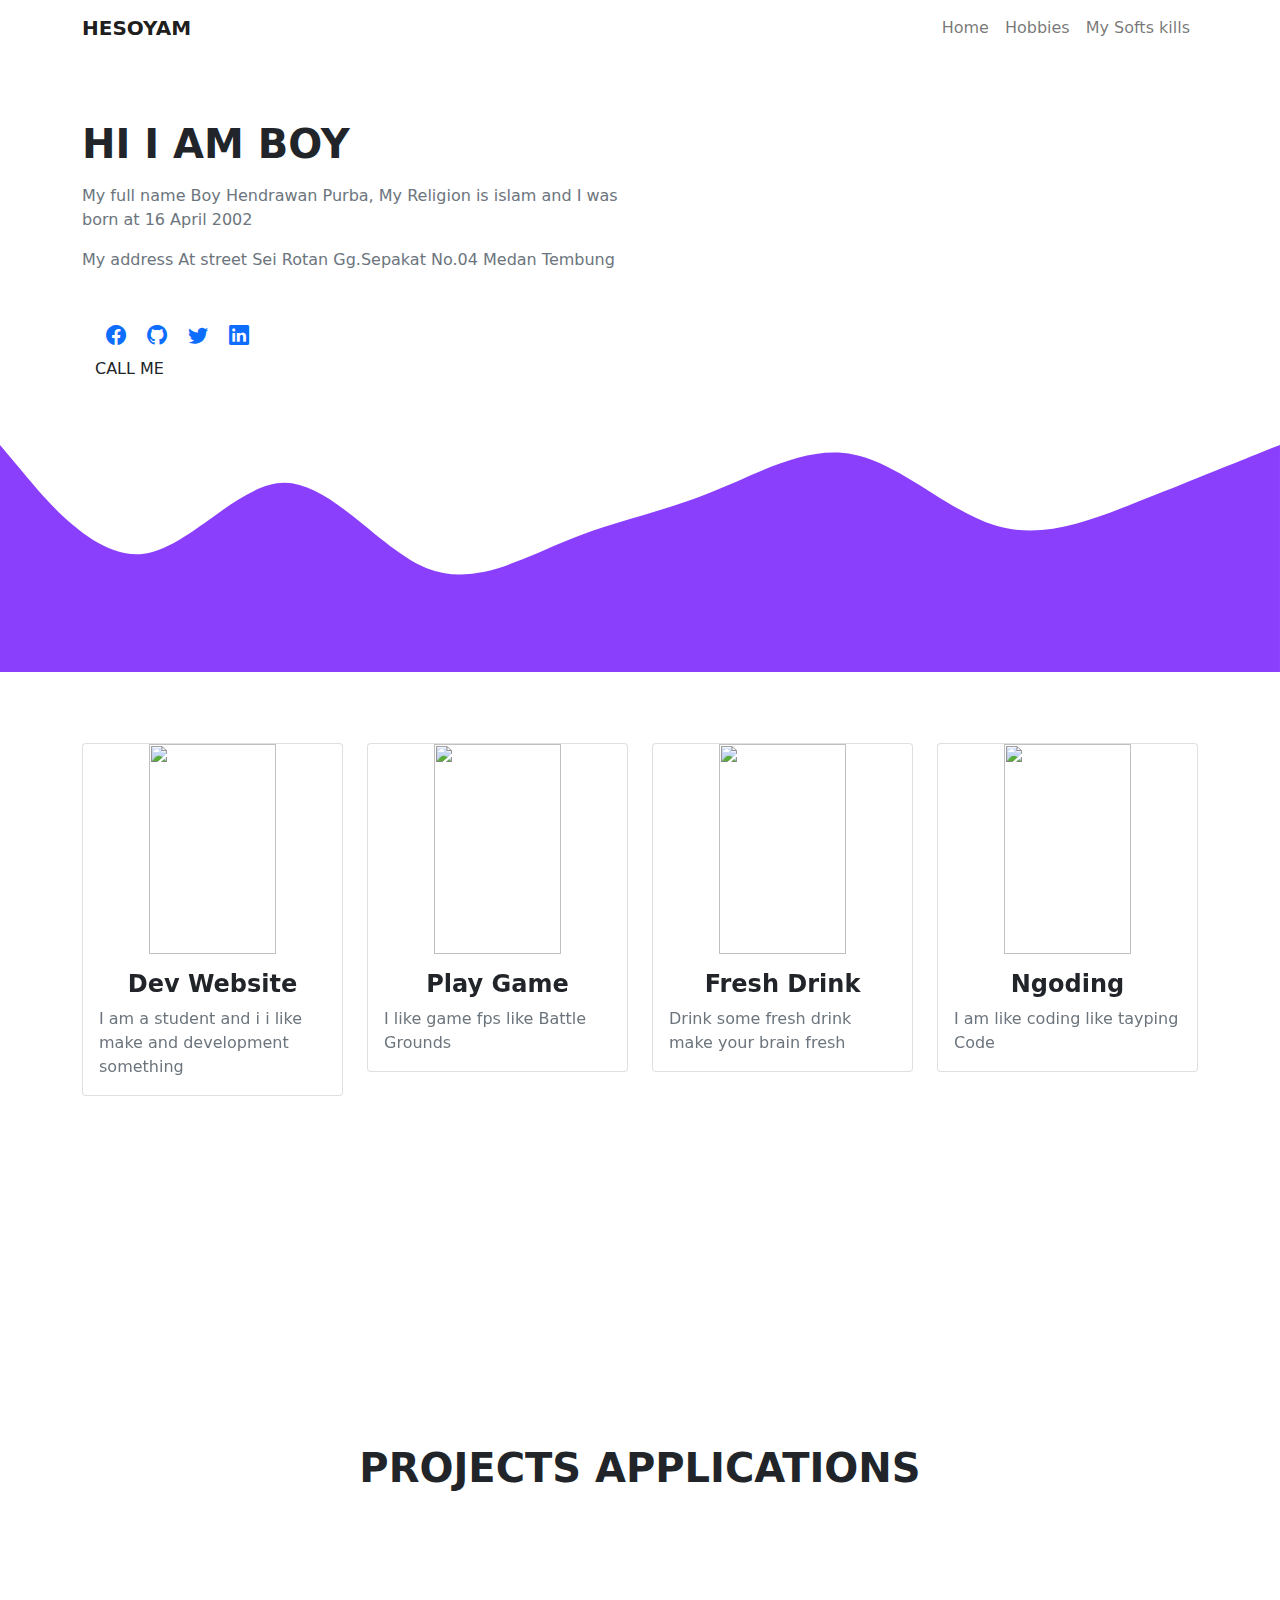
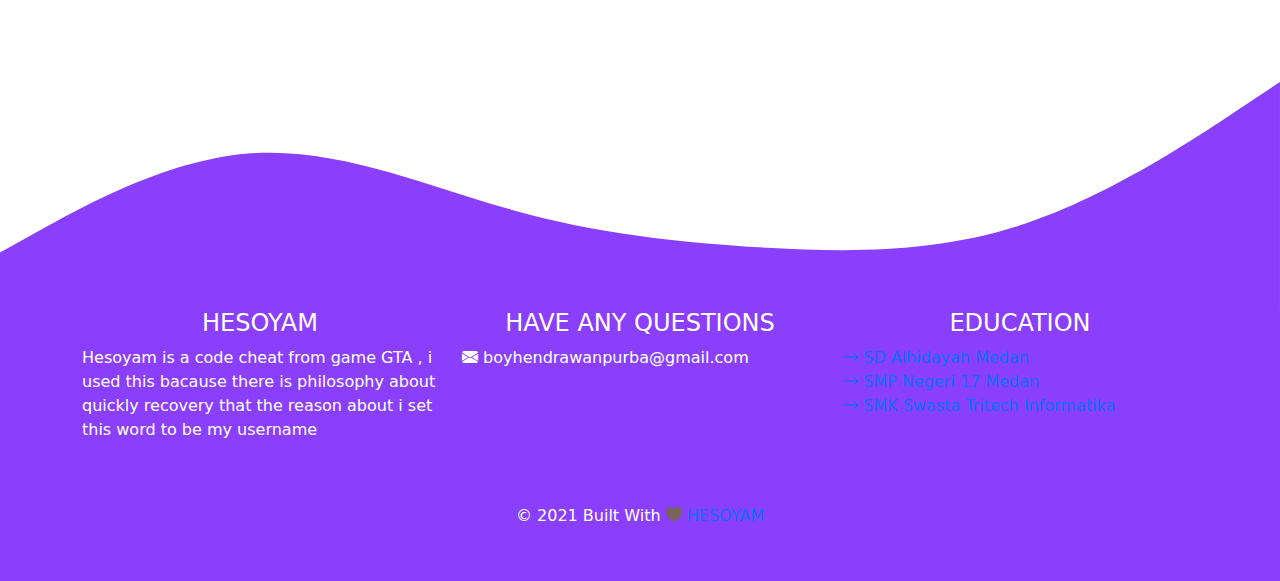
==== commit 7da4ce70: "testing" ====
--- a/index.html
+++ b/index.html
@@ -30,7 +30,7 @@
       <div class="collapse navbar-collapse" id="navbarNav">
         <ul class="navbar-nav ms-auto">
           <li class="nav-item">
-            <a href="#top" id="navHome" aria-current="page" class="nav-link">Home</a>
+            <a href="#" id="navHome" aria-current="page" class="nav-link">Home</a>
           </li>
           <li class="nav-item">
             <a href="#practice" id="navHobbies" aria-current="page" class="nav-link">Hobbies</a>
@@ -57,7 +57,7 @@
               <h1 class="bg-mine text-uppercase words-h mt-5 mb-3  fw-bold">Hi I am Boy </h1>
             </b>
             <p class="c-white words-p text-secondary">
-              My full name Boy Hendrawan Purba, My Religion is islam and I was born at 16 April 2002.s
+              My full name Boy Hendrawan Purba, My Religion is islam and I was born at 16 April 2002
             </p>
             <p class="c-white words-p text-secondary">
               My address At street Sei Rotan Gg.Sepakat No.04 Medan Tembung
@@ -287,7 +287,7 @@
                 SMP Negeri 17 Medan</a></li>
             <li><a class="text-decoration-none" href="">
                 <i class="bi bi-arrow-right"></i>
-                SMK Swasta Tritech Infomatika</a></li>
+                SMK Swasta Tritech Informatika</a></li>
           </ul>
         </div>
 
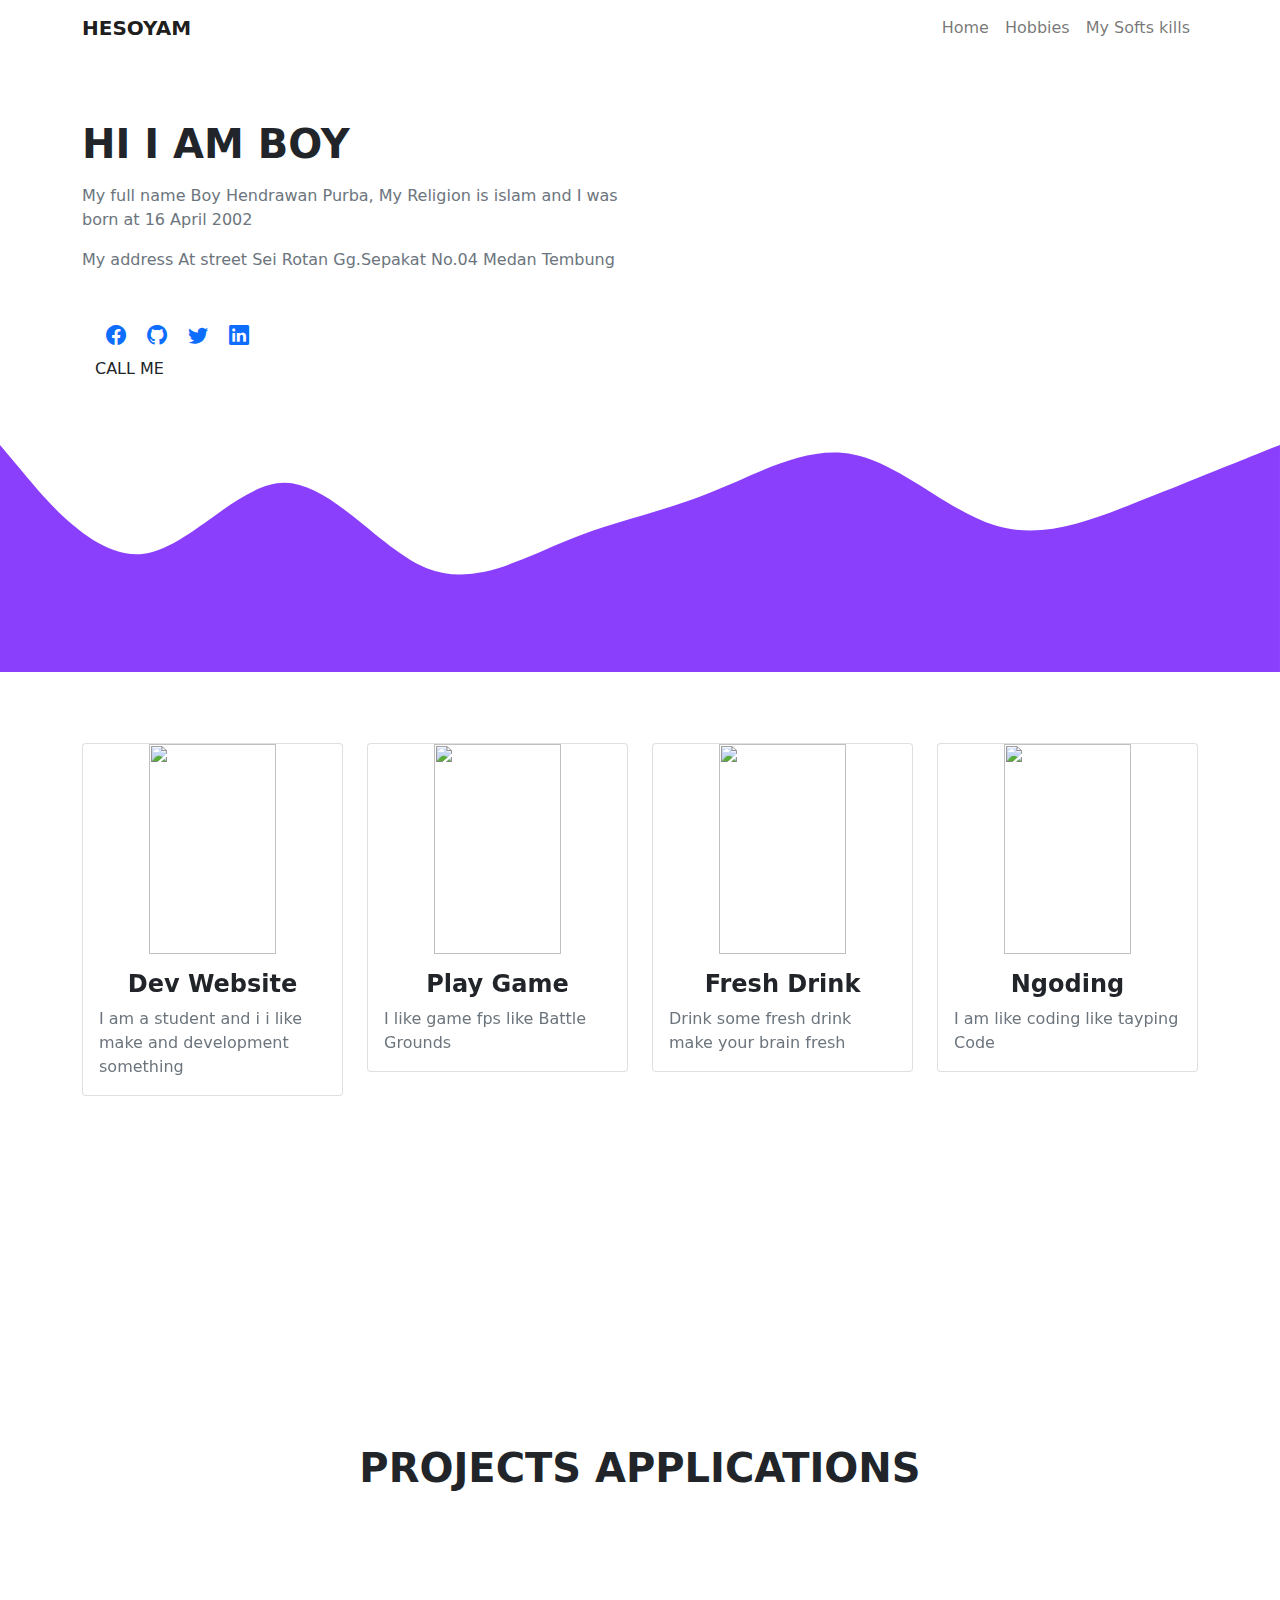
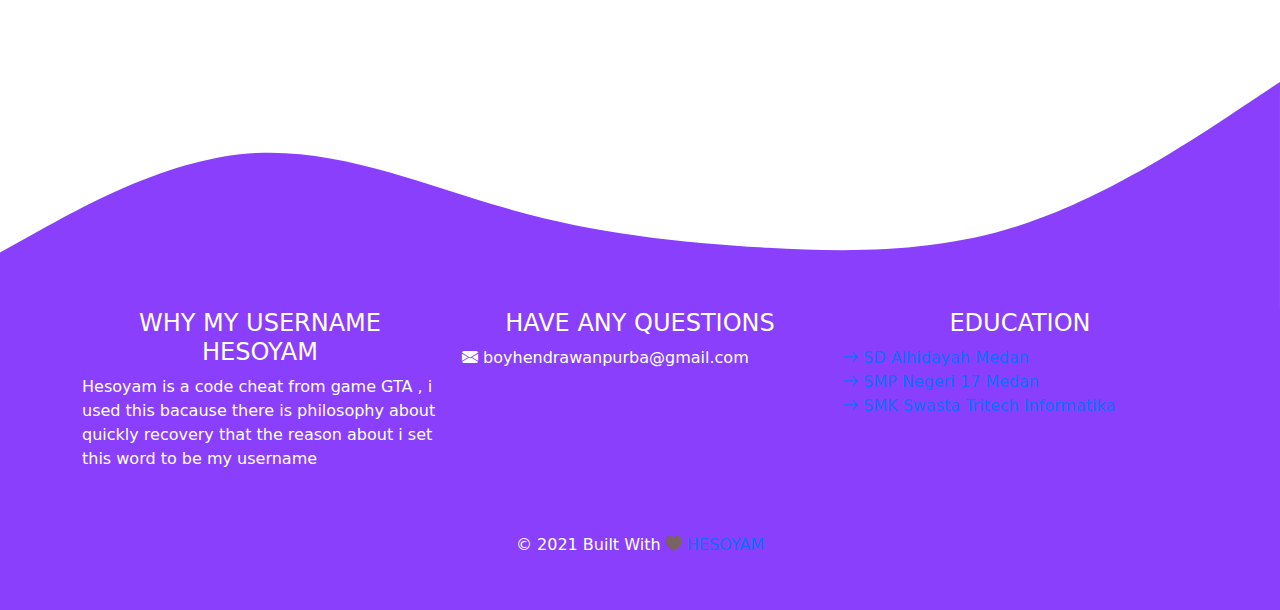
==== commit b22ddec4: "testing" ====
--- a/index.html
+++ b/index.html
@@ -267,7 +267,7 @@
     <div class="container">
       <div class="row justify-content-center ">
         <div class="col-md-4">
-          <h4 class="fw-700 text-uppercase text-center ">Hesoyam</h4>
+          <h4 class="fw-700 text-uppercase text-center "> WHY MY USERNAME Hesoyam</h4>
           <p class="text-justify"> Hesoyam is a code cheat from game GTA , i used this bacause there is philosophy about
             quickly recovery that the reason about i set this word to be my username
           </p>
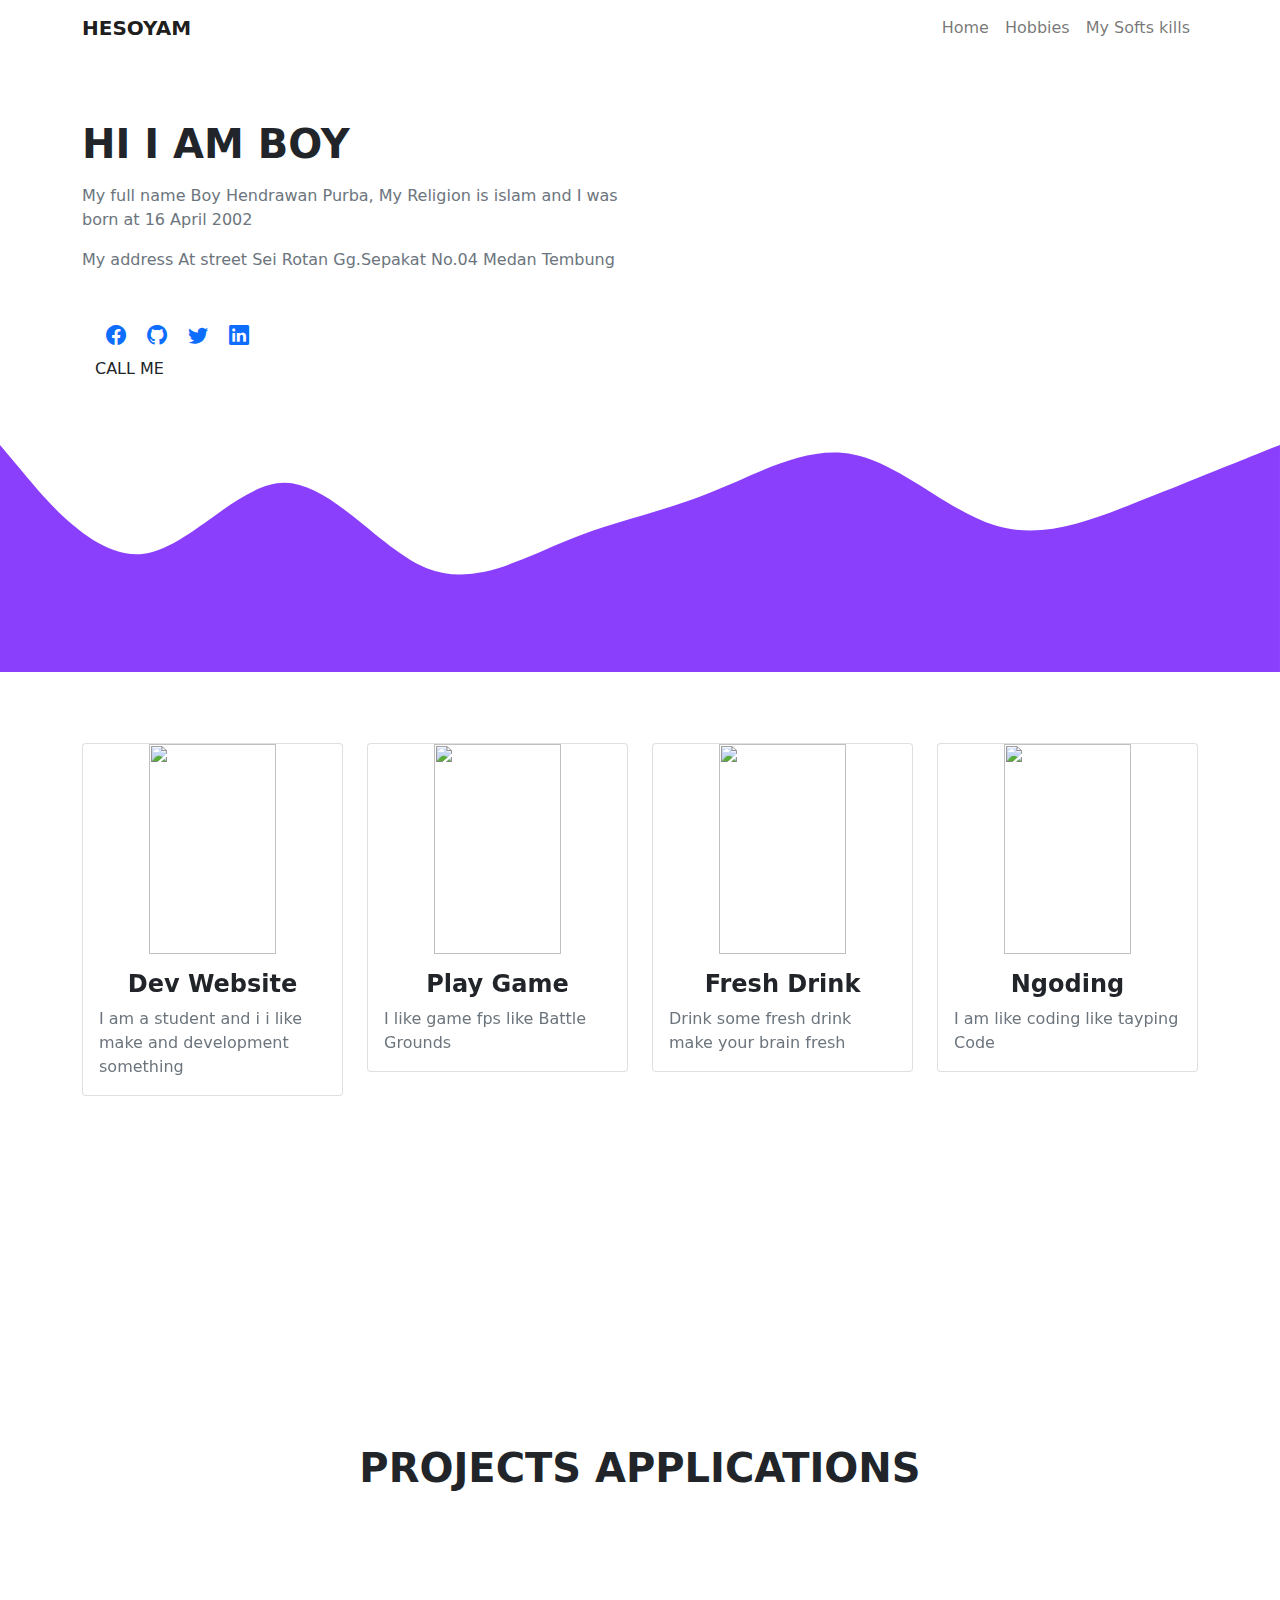
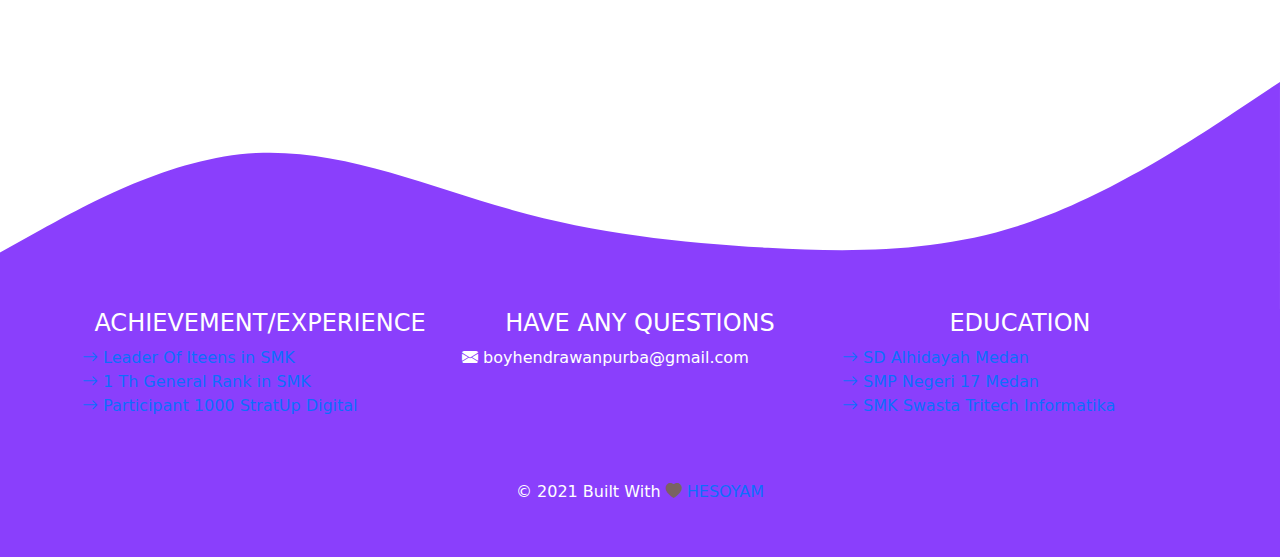
==== commit 44f8464a: "new Footer" ====
--- a/index.html
+++ b/index.html
@@ -267,10 +267,18 @@
     <div class="container">
       <div class="row justify-content-center ">
         <div class="col-md-4">
-          <h4 class="fw-700 text-uppercase text-center "> WHY MY USERNAME Hesoyam</h4>
-          <p class="text-justify"> Hesoyam is a code cheat from game GTA , i used this bacause there is philosophy about
-            quickly recovery that the reason about i set this word to be my username
-          </p>
+          <h4 class="text-center text-uppercase">Achievement/Experience</h4>
+          <ul class="list-unstyled ms--md-5">
+            <li><a class="text-decoration-none" href="">
+                <i class="bi bi-arrow-right"></i>
+                Leader Of Iteens in SMK</a></li>
+            <li><a class="text-decoration-none" href="">
+                <i class="bi bi-arrow-right"></i>
+                1 Th General Rank in SMK</a></li>
+            <li><a class="text-decoration-none" href="">
+                <i class="bi bi-arrow-right"></i>
+                Participant 1000 StratUp Digital </a></li>
+          </ul>
         </div>
         <div class="col-md-4">
           <h4 class="text-uppercase text-center mb-2">Have Any Questions</h4>
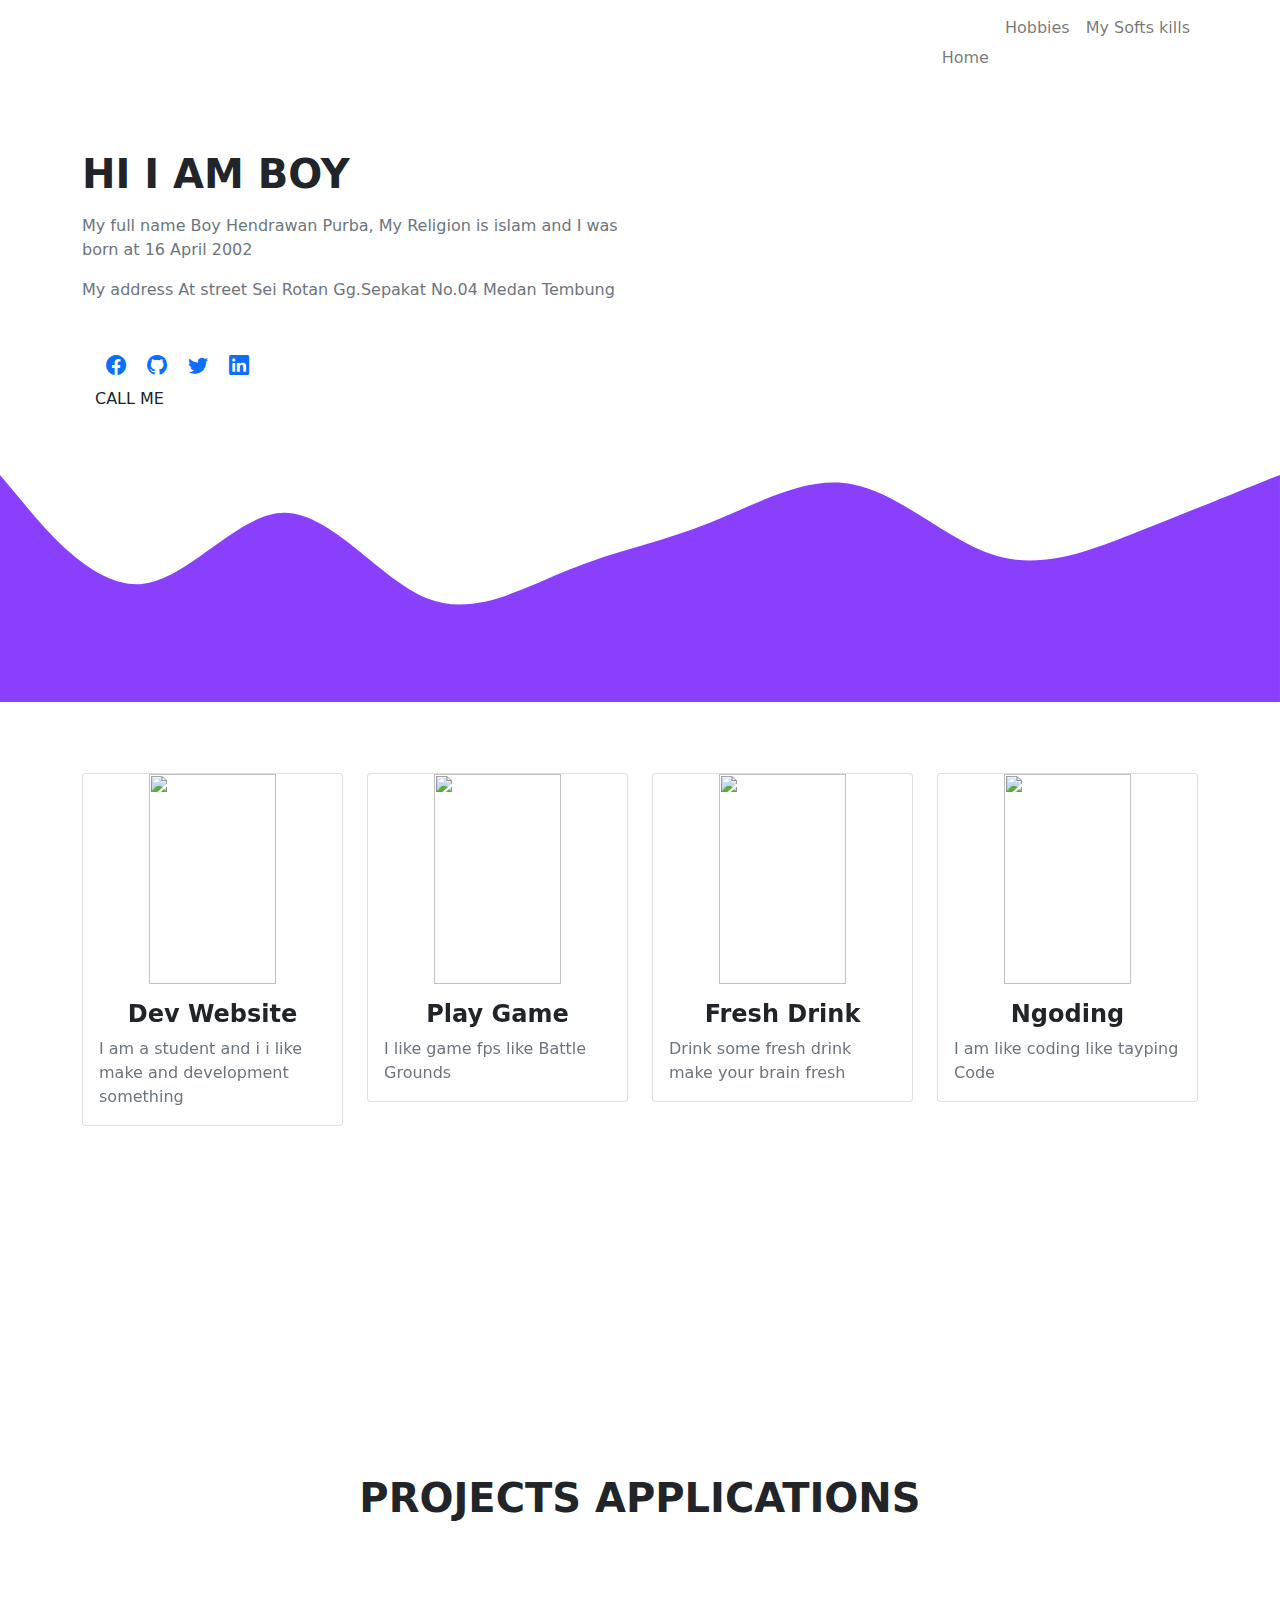
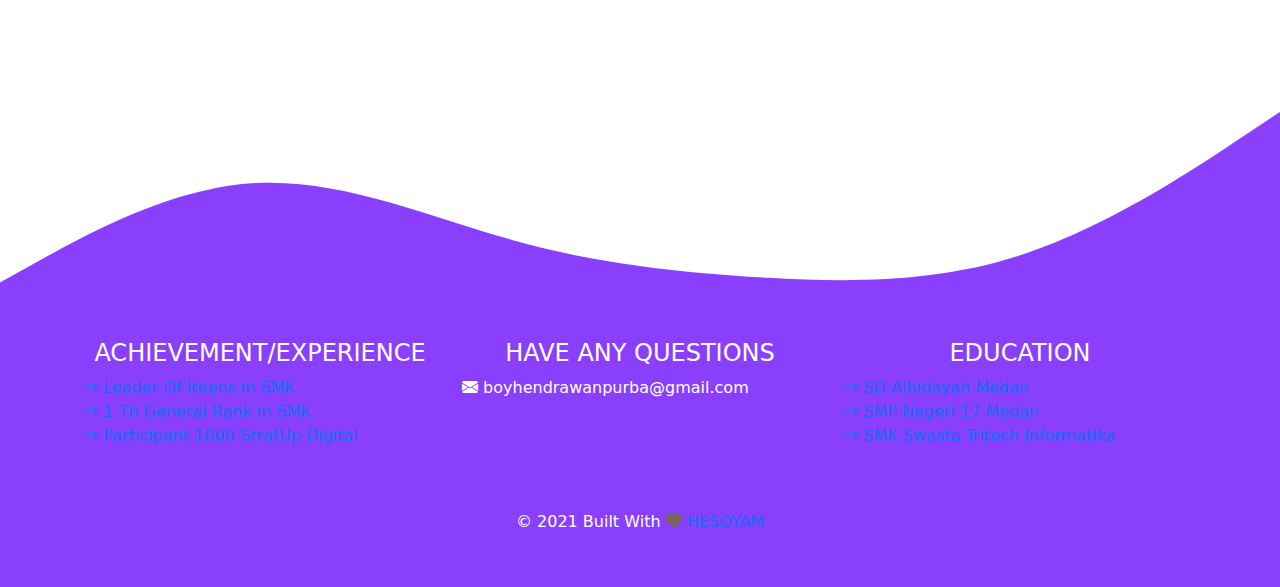
==== commit 20fd09a6: "Update index.html" ====
--- a/index.html
+++ b/index.html
@@ -22,7 +22,7 @@
   <!-- Navbar  -->
   <nav class="navbar navbar-expand-lg navbar-light" id="navbar">
     <div class="container ">
-      <a href="#" class="navbar-brand fw-bold bg-mine">HESOYAM</a>
+      <a href="#" class="navbar-brand fw-bold bg-mine"PSIK 20B</a>
       <button class="navbar-toggler" type="button" data-bs-toggle="collapse" data-bs-target="#navbarNav"
         aria-controls="navbarNav" aria-expanded="false" aria-label="Toggle navigation">
         <span class="navbar-toggler-icon"></span>
@@ -394,4 +394,4 @@
   </script>
 </body>
 
-</html>+</html>
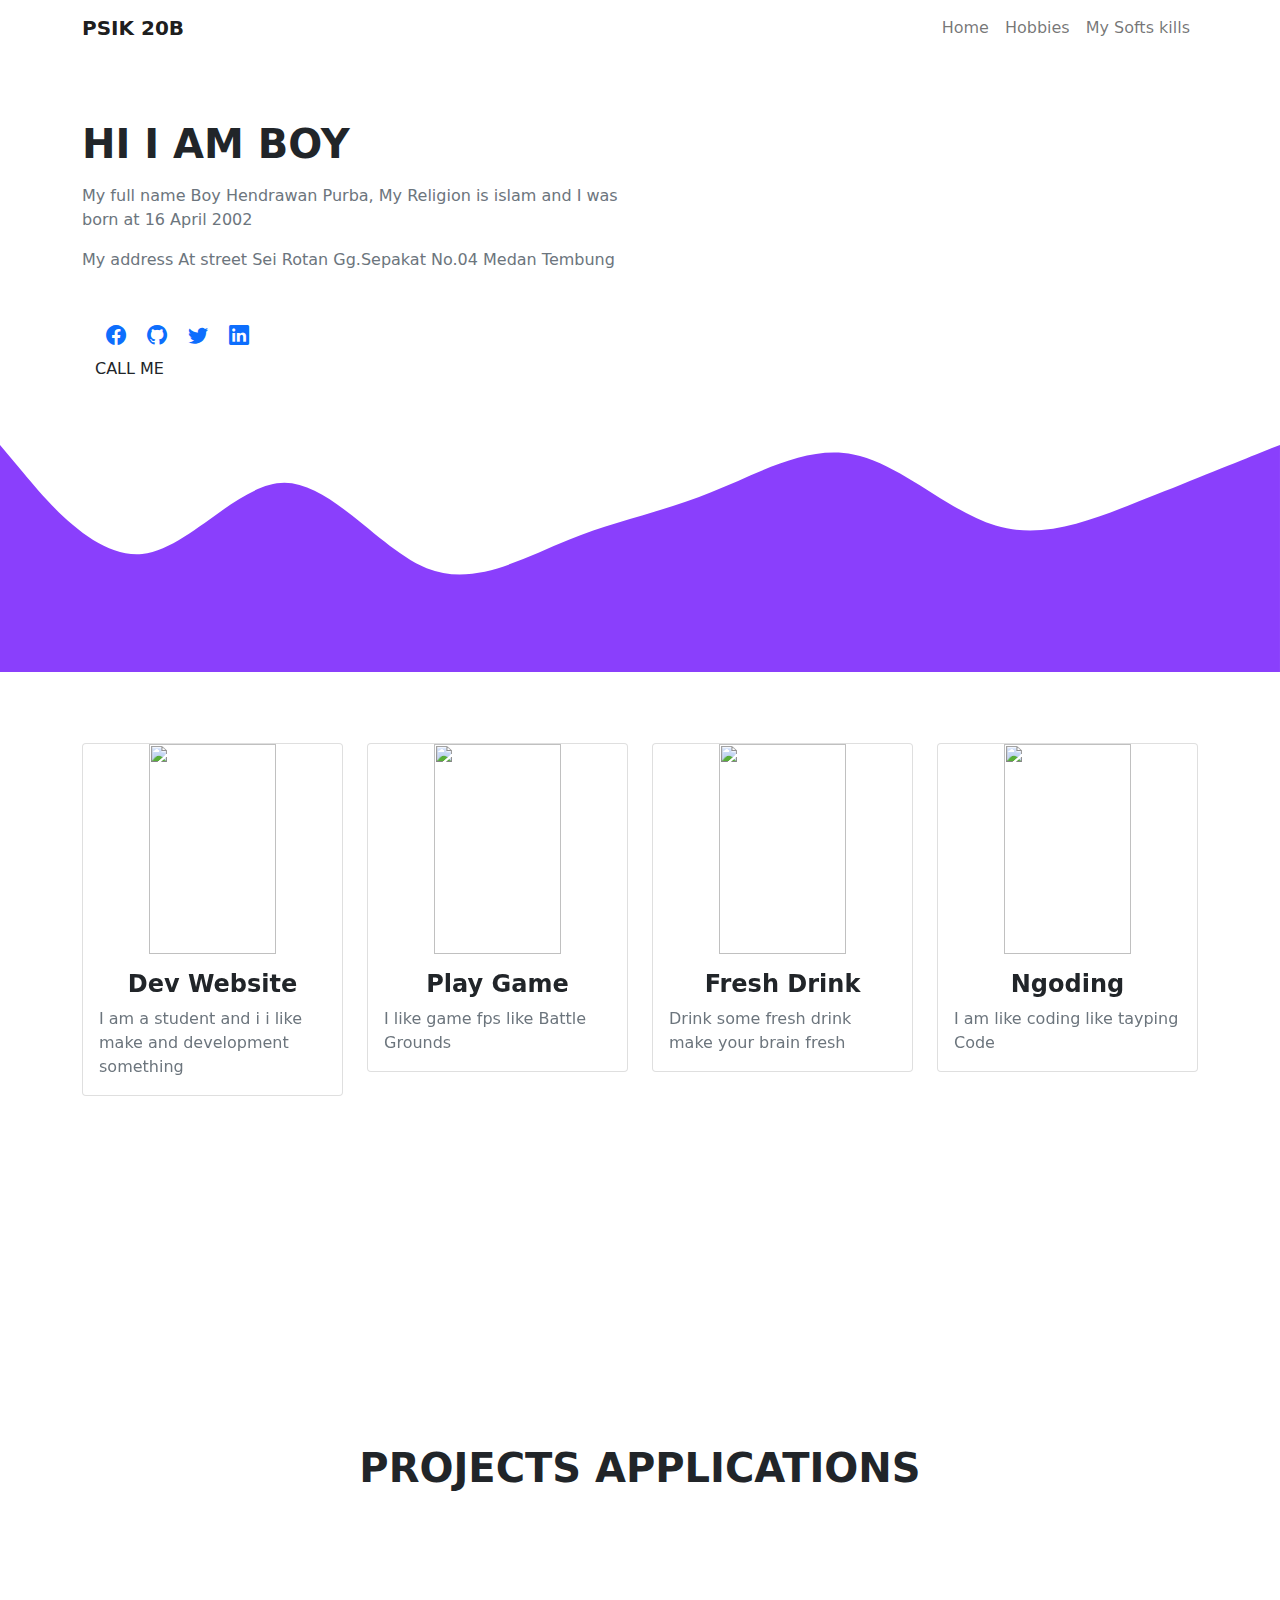
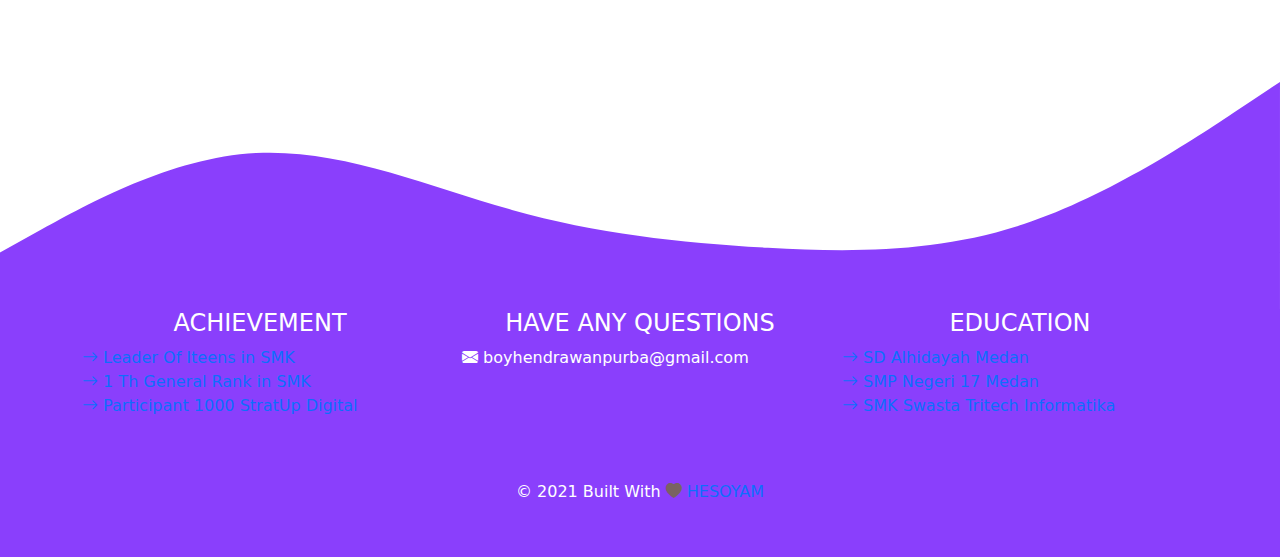
==== commit fde440c6: "Update index.html" ====
--- a/index.html
+++ b/index.html
@@ -22,7 +22,7 @@
   <!-- Navbar  -->
   <nav class="navbar navbar-expand-lg navbar-light" id="navbar">
     <div class="container ">
-      <a href="#" class="navbar-brand fw-bold bg-mine"PSIK 20B</a>
+      <a href="#" class="navbar-brand fw-bold bg-mine">PSIK 20B</a>
       <button class="navbar-toggler" type="button" data-bs-toggle="collapse" data-bs-target="#navbarNav"
         aria-controls="navbarNav" aria-expanded="false" aria-label="Toggle navigation">
         <span class="navbar-toggler-icon"></span>
@@ -267,7 +267,7 @@
     <div class="container">
       <div class="row justify-content-center ">
         <div class="col-md-4">
-          <h4 class="text-center text-uppercase">Achievement/Experience</h4>
+          <h4 class="text-center text-uppercase">Achievement</h4>
           <ul class="list-unstyled ms--md-5">
             <li><a class="text-decoration-none" href="">
                 <i class="bi bi-arrow-right"></i>
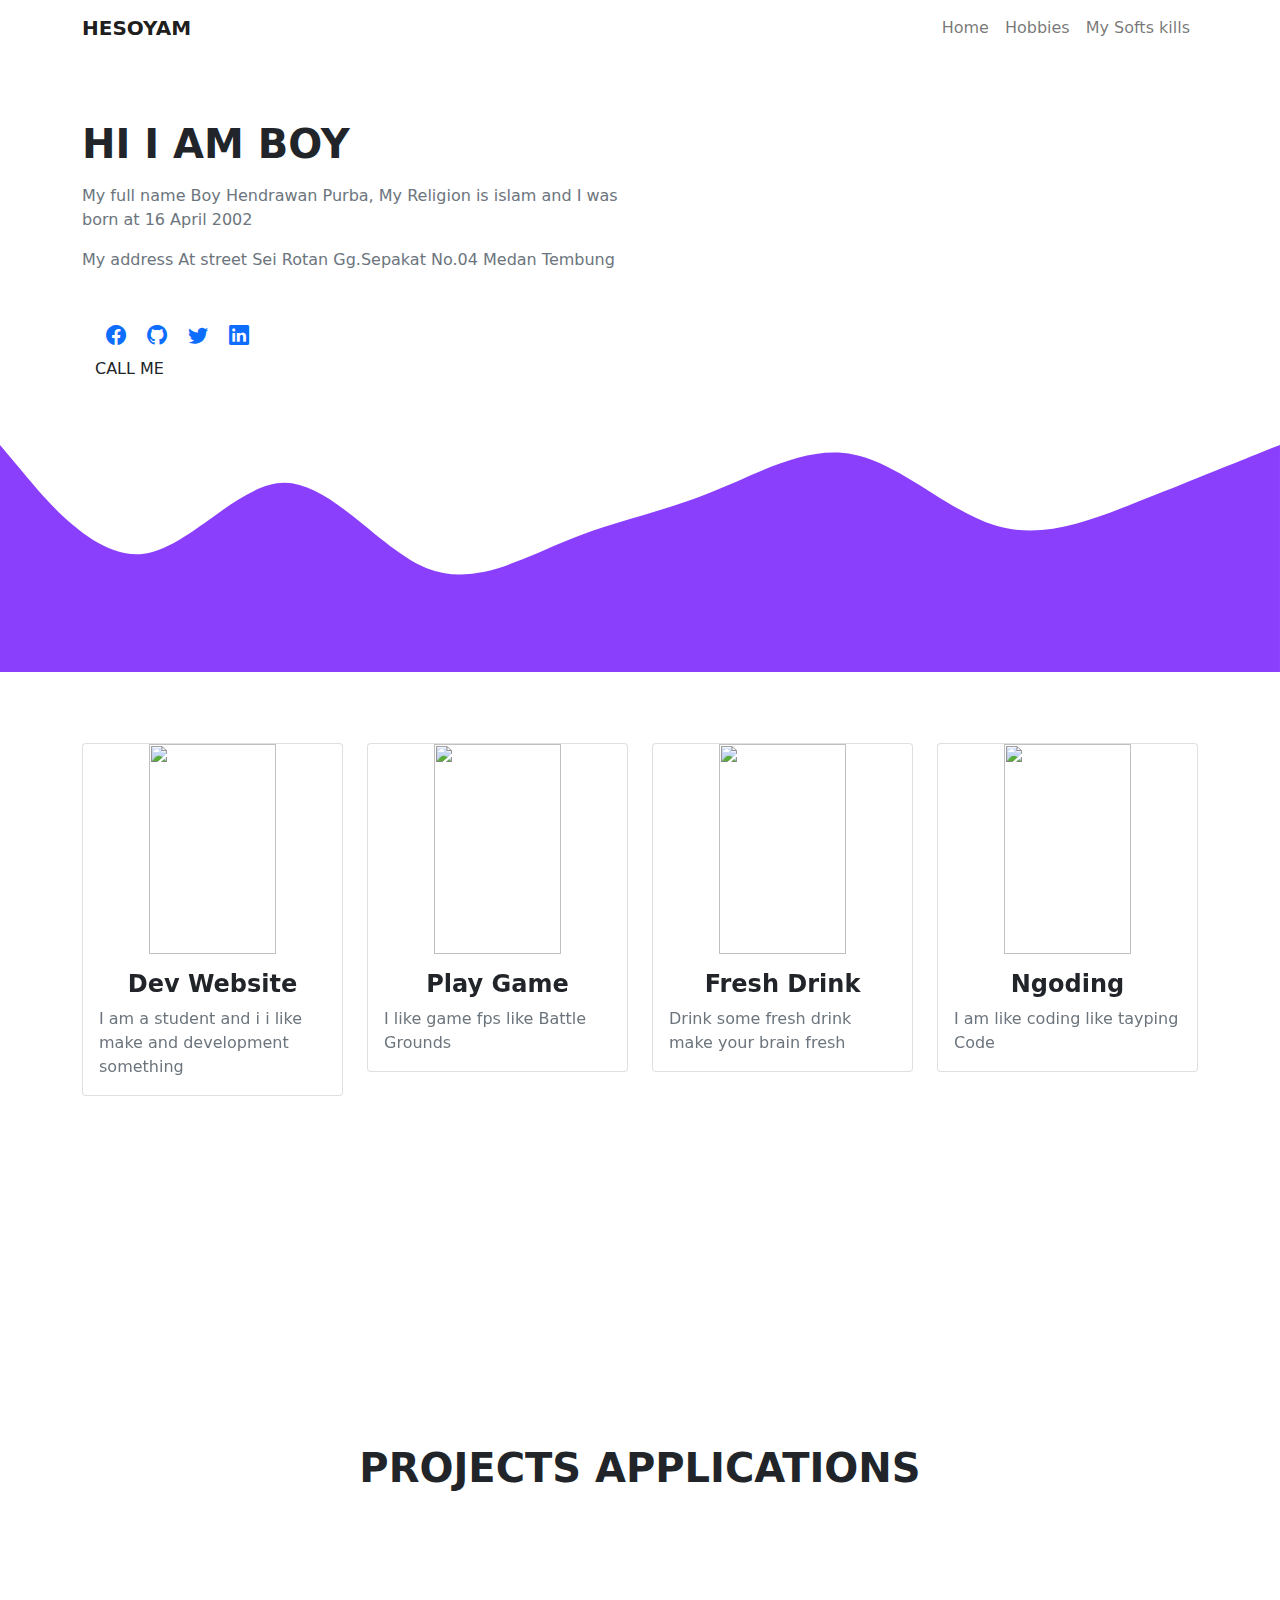
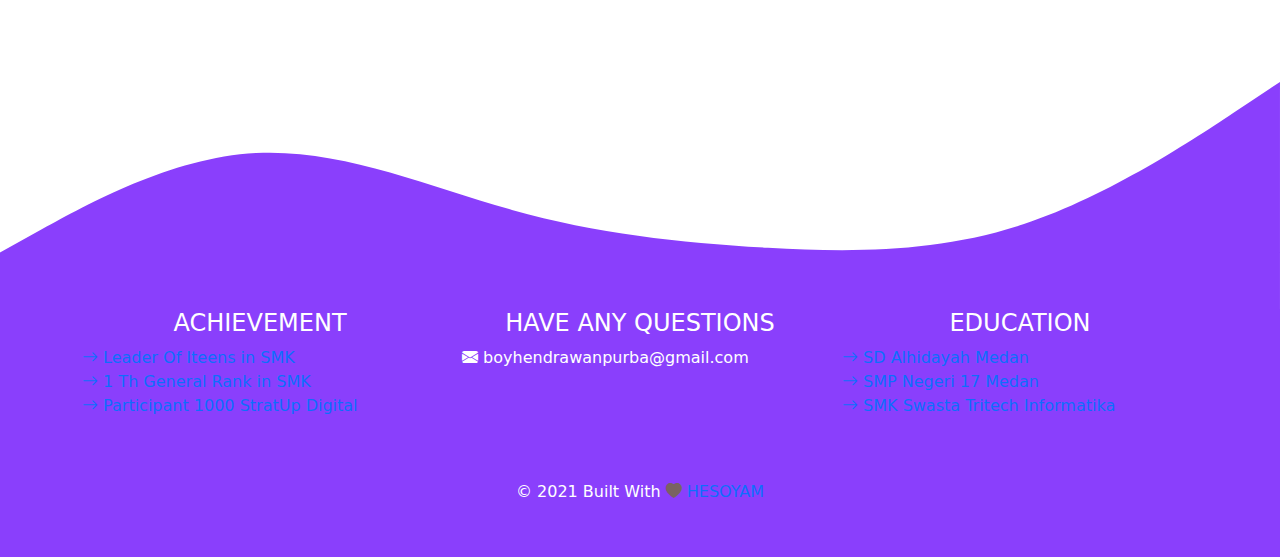
==== commit da97db37: "Update index.html" ====
--- a/index.html
+++ b/index.html
@@ -22,7 +22,7 @@
   <!-- Navbar  -->
   <nav class="navbar navbar-expand-lg navbar-light" id="navbar">
     <div class="container ">
-      <a href="#" class="navbar-brand fw-bold bg-mine">PSIK 20B</a>
+      <a href="#" class="navbar-brand fw-bold bg-mine">HESOYAM</a>
       <button class="navbar-toggler" type="button" data-bs-toggle="collapse" data-bs-target="#navbarNav"
         aria-controls="navbarNav" aria-expanded="false" aria-label="Toggle navigation">
         <span class="navbar-toggler-icon"></span>
